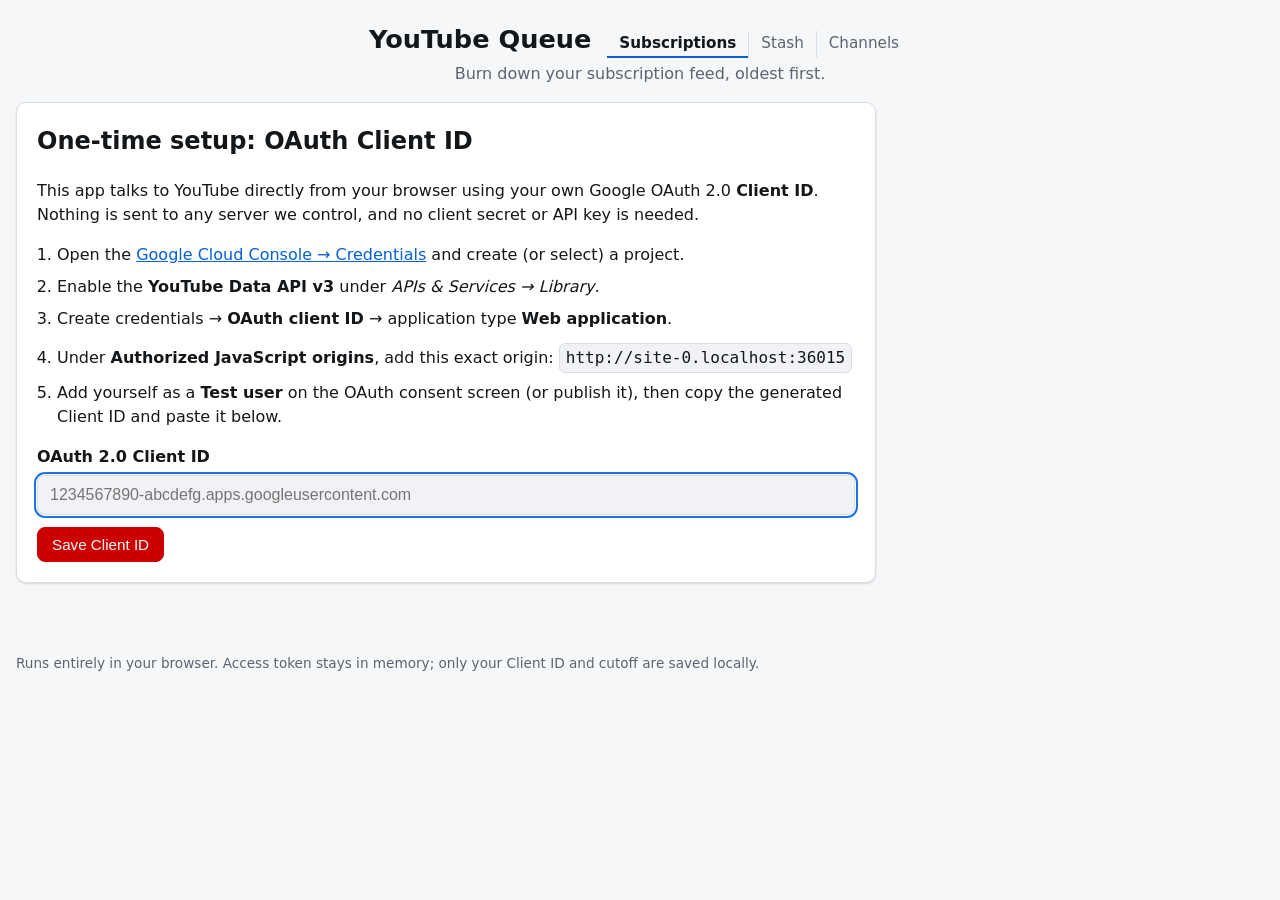
==== index.html @ da3369d8 "OWL-14: Land the skip link and thumbnail clicks on the card itself - "Skip to queue" focuses the fir" ====
<!doctype html>
<html lang="en">
  <head>
    <meta charset="utf-8" />
    <meta name="viewport" content="width=device-width, initial-scale=1" />
    <meta name="color-scheme" content="light dark" />
    <title>Subscriptions — YouTube Queue</title>
    <meta
      name="description"
      content="A burn-down queue for your YouTube subscriptions: fetches recent uploads from the channels you follow and plays them oldest first, entirely in your browser."
    />
    <meta property="og:title" content="YouTube Queue" />
    <meta
      property="og:description"
      content="A burn-down queue for your YouTube subscriptions — fetches recent uploads and plays them oldest first, right in your browser."
    />
    <meta property="og:type" content="website" />
    <meta property="og:url" content="https://branets-dasha.github.io/youtube-queue-app/" />
    <meta property="og:site_name" content="YouTube Queue" />
    <meta property="og:image" content="https://branets-dasha.github.io/youtube-queue-app/og-image.png" />
    <meta property="og:image:width" content="1200" />
    <meta property="og:image:height" content="630" />
    <meta
      property="og:image:alt"
      content="YouTube Queue logo and tagline: burn down your subscription backlog — oldest first, right in your browser."
    />
    <link rel="icon" href="favicon.svg" type="image/svg+xml" />
    <link rel="stylesheet" href="styles.css" />
    <!-- Google Identity Services (OAuth token model). Async; auth.js waits for it. -->
    <script src="https://accounts.google.com/gsi/client" async defer></script>
    <!-- App logic as ES modules. -->
    <script type="module" src="js/subscriptions-page.js"></script>
  </head>
  <body>
    <a class="skip-link" href="#queue-list">Skip to queue</a>
    <a class="skip-link" href="#player-pane">Skip to player</a>

    <!-- Top-right toast notifications (progress, success, errors, info). -->
    <div id="toast-container" class="toasts" aria-live="polite"></div>

    <!-- Privacy "curtain": a full-viewport solid overlay that slides down to hide
         the whole page on demand (wheel-down outside the queue, or Esc). It sits
         above everything (including toasts) and blocks interaction while up. -->
    <div id="curtain" class="curtain" aria-hidden="true"></div>

    <!-- Full-screen BLOCKING error: shown by subscriptions-page.js for either
         fatal storage condition — IndexedDB blocked by another tab open at a
         different app/DB version, or IndexedDB unavailable entirely. Populated
         + revealed by showFatalStorageError(); halts app startup until the
         user fixes it and reloads. -->
    <div id="blocked-overlay" class="blocked-overlay" hidden></div>

    <!-- Shared page nav. The title + nav share one flex row (.topbar__row) so
         the nav costs no extra header height on wide screens; the tagline stays
         a SIBLING of that row so it can never land on the title's line. The
         current page is a <span>, not an <a>: self-navigation would reload and
         drop the in-memory access token, the playing video and session state. -->
    <header class="topbar">
      <div class="topbar__row">
        <h1 class="topbar__title">YouTube Queue</h1>
        <nav class="topbar__nav" aria-label="Pages">
          <ul class="topbar__nav-list" role="list">
            <li class="topbar__nav-item"><span class="topbar__nav-link" aria-current="page">Subscriptions</span></li>
            <li class="topbar__nav-item"><a class="topbar__nav-link" href="stash.html">Stash</a></li>
            <li class="topbar__nav-item"><a class="topbar__nav-link" href="channels.html">Channels</a></li>
          </ul>
        </nav>
      </div>
      <p class="topbar__tagline">Burn down your subscription feed, oldest first.</p>
    </header>

    <main>
      <!-- ===== First-run: Client ID setup ===== -->
      <section id="setup-panel" class="panel" hidden aria-labelledby="setup-heading">
        <h2 id="setup-heading">One-time setup: OAuth Client ID</h2>
        <p>
          This app talks to YouTube directly from your browser using your own
          Google OAuth 2.0 <strong>Client ID</strong>. Nothing is sent to any
          server we control, and no client secret or API key is needed.
        </p>
        <ol class="steps">
          <li>
            Open the
            <a
              href="https://console.cloud.google.com/apis/credentials"
              target="_blank"
              rel="noopener"
              >Google Cloud Console &rarr; Credentials</a
            >
            and create (or select) a project.
          </li>
          <li>
            Enable the <strong>YouTube Data API v3</strong> under
            <em>APIs &amp; Services &rarr; Library</em>.
          </li>
          <li>
            Create credentials &rarr; <strong>OAuth client ID</strong> &rarr;
            application type <strong>Web application</strong>.
          </li>
          <li>
            Under <strong>Authorized JavaScript origins</strong>, add this exact
            origin:
            <code id="origin-hint" class="origin">http://localhost:5173</code>
          </li>
          <li>
            Add yourself as a <strong>Test user</strong> on the OAuth consent
            screen (or publish it), then copy the generated Client ID and paste
            it below.
          </li>
        </ol>

        <label class="field">
          <span class="field__label">OAuth 2.0 Client ID</span>
          <input
            id="client-id-input"
            class="field__input"
            type="text"
            inputmode="text"
            autocomplete="off"
            spellcheck="false"
            placeholder="1234567890-abcdefg.apps.googleusercontent.com"
          />
        </label>
        <div id="setup-error" class="status" role="alert" hidden></div>
        <div class="panel__actions">
          <button id="save-client-id-btn" class="btn btn--primary" type="button">
            Save Client ID
          </button>
        </div>
      </section>

      <!-- ===== First-run: start cutoff ===== -->
      <section id="cutoff-panel" class="panel" hidden aria-labelledby="cutoff-heading">
        <h2 id="cutoff-heading">Pick your starting point</h2>
        <p>
          Videos published <strong>at or before</strong> this moment are treated
          as already handled and will not appear in your queue. A good default
          is one week ago.
        </p>
        <label class="field">
          <span class="field__label">Start cutoff</span>
          <input id="cutoff-input" class="field__input" type="datetime-local" />
        </label>
        <div class="panel__actions">
          <button id="save-cutoff-btn" class="btn btn--primary" type="button">
            Save &amp; continue
          </button>
        </div>
      </section>

      <!-- ===== Main app ===== -->
      <section id="app-main" class="app" hidden>
        <div class="toolbar">
          <div class="toolbar__auth">
            <span id="auth-status" class="auth-status" aria-live="polite"
              >Not signed in</span
            >
            <button id="signin-btn" class="btn btn--primary" type="button">
              Sign in
            </button>
            <button id="signout-btn" class="btn" type="button" hidden>
              Sign out
            </button>
          </div>
          <div class="toolbar__actions">
            <button
              id="refresh-new-btn"
              class="btn"
              type="button"
              aria-label="Fetch only videos newer than what you already have"
              aria-disabled="true"
            >
              Fetch new
            </button>
            <button
              id="refresh-btn"
              class="btn"
              type="button"
              aria-label="Fetch all videos down to the cutoff"
              aria-disabled="true"
            >
              Refresh all
            </button>
            <button id="change-cutoff-btn" class="btn btn--ghost" type="button">
              Change cutoff
            </button>
            <button id="change-client-btn" class="btn btn--ghost" type="button">
              Change Client ID
            </button>
            <button
              id="default-speed-btn"
              class="btn btn--ghost"
              type="button"
              aria-label="Default playback speed for newly played videos"
            >
              Default speed: off
            </button>
          </div>
        </div>

        <dl class="stats" aria-label="Queue statistics">
          <div class="stats__item">
            <dt>Queued</dt>
            <dd id="queued-count">0</dd>
          </div>
          <div class="stats__item">
            <dt>Handled this session</dt>
            <dd id="handled-count">0</dd>
          </div>
          <div class="stats__item">
            <dt>Cutoff</dt>
            <dd><time id="cutoff-display">not set</time></dd>
          </div>
        </dl>

        <p class="shortcuts" aria-hidden="false">
          <strong>Queue:</strong> <kbd>&uarr;</kbd>/<kbd>&darr;</kbd> move &middot;
          <kbd>x</kbd> skip &middot; <kbd>Enter</kbd> play &middot;
          <kbd>1</kbd>&middot;<kbd>5</kbd>&middot;<kbd>2</kbd> speed &middot;
          <kbd>t</kbd> stash &middot; <kbd>p</kbd> now playing &nbsp;&middot;&nbsp;
          <strong>Player:</strong> <kbd>Space</kbd> play/pause &middot;
          <kbd>&larr;</kbd>/<kbd>&rarr;</kbd> seek &middot;
          <kbd>&minus;</kbd>/<kbd>+</kbd> speed &middot; <kbd>n</kbd> next &middot;
          <kbd>l</kbd> like &middot; <kbd>m</kbd> mute &middot; <kbd>f</kbd> fullscreen
          &nbsp;&middot;&nbsp;
          <strong>Other:</strong> <kbd>/</kbd> switch pane &middot;
          <kbd>[</kbd>&middot;<kbd>]</kbd> prev/next pane &middot;
          <kbd>Esc</kbd> curtain
        </p>

        <div class="workspace">
          <!-- LEFT: the queue (its own scrollbar) -->
          <div class="workspace__queue">
            <!-- Cleanup + hide-handled controls pinned at the TOP of the queue pane. -->
            <div class="queue-header">
              <button
                id="cleanup-btn"
                class="btn"
                type="button"
                aria-label="Trim front — remove handled videos up to the cutoff"
                disabled
              >
                Trim front (0)
              </button>
              <button
                id="hide-marked-btn"
                class="btn"
                type="button"
                aria-pressed="false"
              >
                Hide skipped
              </button>
              <button
                id="scroll-skipped-btn"
                class="btn btn--icon queue-header__jump"
                type="button"
                aria-label="Jump to last skipped video"
                title="Jump to last skipped video"
                disabled
              >
                ⭳
              </button>
              <button
                id="scroll-playing-btn"
                class="btn btn--icon queue-header__jump"
                type="button"
                aria-label="Scroll to the playing video"
                title="Scroll to the playing video"
                disabled
              >
                ⮦
              </button>
            </div>
            <ul id="queue-list" class="queue" role="list" aria-label="Video queue" tabindex="-1"></ul>

            <!-- Two messages, exactly one shown (render()). An empty pane means
                 either the queue is genuinely drained OR "Hide skipped" filtered
                 every remaining record out of view — where "all caught up" would
                 be a lie and the way back is the toggle, not Refresh. -->
            <div id="empty-state" class="empty" tabindex="-1" hidden>
              <div id="empty-caught-up">
                <p class="empty__title">You're all caught up</p>
                <p class="empty__sub">
                  Nothing newer than your cutoff. Hit <strong>Refresh</strong> to
                  check for new uploads.
                </p>
              </div>
              <div id="empty-all-hidden" hidden>
                <p class="empty__title">Everything here is skipped</p>
                <p class="empty__sub">
                  Every video left in the queue is marked and hidden. Hit
                  <strong>Show skipped</strong> to see them again.
                </p>
              </div>
            </div>
          </div>

          <!-- RIGHT: the always-visible player. tabindex="-1" makes the pane
               focusable PROGRAMMATICALLY only (never a new tab stop): the '/'
               key throws focus here, and once focused it scrolls with the
               arrows / PageUp / PageDown — otherwise a long description is
               unreachable without tabbing through every control of every card. -->
          <aside id="player-pane" class="workspace__player" aria-label="Player" tabindex="-1">
            <div class="player">
              <div class="player__frame">
                <div id="player-mount"></div>
                <div id="player-empty" class="player__empty">
                  <p id="player-empty-text" class="player__empty-text">
                    Select a video to play
                  </p>
                  <!-- Starts the queue at the first still-unwatched video. Hidden
                       (not just disabled) whenever there is nothing playable, so
                       the caught-up state stays text-only and it never sits in
                       the tab order as a dead control. -->
                  <button
                    id="start-queue-btn"
                    class="btn btn--primary player__empty-btn"
                    type="button"
                    aria-label="Start the queue at the first unwatched video"
                    title="Start the queue at the first unwatched video"
                    hidden
                  >
                    ▶ Start the queue
                  </button>
                </div>
              </div>
              <!-- Now-playing info + controls. Hidden whenever nothing is playing
                   (see updatePlayingControls): the title/meta are empty and every
                   control is a disabled stub in that state, so the empty player
                   reads as just the frame. Ships hidden — nothing plays at load. -->
              <div id="player-bar" class="player__bar" hidden>
                <div class="player__info">
                  <p id="player-title" class="player__title" aria-live="polite"></p>
                  <div id="player-meta" class="player__meta"></div>
                </div>
                <div class="player__controls">
                  <button
                    id="like-btn"
                    class="btn btn--icon btn--like"
                    type="button"
                    aria-label="Like this video"
                    aria-pressed="false"
                    title="Like"
                    disabled
                  >
                    ❤
                  </button>
                  <div class="player__speeds" role="group" aria-label="Playback speed">
                    <button
                      id="speed-1x"
                      class="btn btn--speed is-active"
                      type="button"
                      aria-pressed="true"
                    >
                      1x
                    </button>
                    <button
                      id="speed-15x"
                      class="btn btn--speed"
                      type="button"
                      aria-pressed="false"
                    >
                      1.5x
                    </button>
                    <button
                      id="speed-2x"
                      class="btn btn--speed"
                      type="button"
                      aria-pressed="false"
                    >
                      2x
                    </button>
                  </div>
                  <button
                    id="skip-btn"
                    class="btn btn--icon"
                    type="button"
                    aria-label="Skip current video and play the next"
                    title="Skip to next"
                    disabled
                  >
                    ⏭
                  </button>
                </div>
              </div>
              <div id="player-description" class="player__description" hidden></div>
            </div>
          </aside>
        </div>
      </section>
    </main>

    <footer class="footer">
      <p>
        Runs entirely in your browser. Access token stays in memory; only your
        Client ID and cutoff are saved locally.
      </p>
    </footer>
  </body>
</html>
---- styles.css ----
/* styles.css — YouTube Queue
   Light/dark aware via prefers-color-scheme. Responsive, no horizontal scroll
   on mobile widths. */

:root {
  --bg: #f6f7f9;
  --surface: #ffffff;
  --surface-2: #f0f2f5;
  --text: #14171a;
  --text-dim: #5b6470;
  --border: #d9dee5;
  --primary: #cc0000;
  --primary-text: #ffffff;
  --accent: #065fd4;
  --watched: #0b8043;
  --not: #b23b3b;
  --skip: #5f6b7a; /* neutral slate for the card Skip button's active state */
  --focus: #1a73e8;
  --radius: 10px;
  --shadow: 0 1px 3px rgba(0, 0, 0, 0.08), 0 1px 2px rgba(0, 0, 0, 0.06);
  --shadow-hover: 0 8px 20px rgba(0, 0, 0, 0.16), 0 2px 6px rgba(0, 0, 0, 0.08);
  --maxw: 860px; /* readable width for onboarding panels / prose */
  --maxw-wide: 1320px; /* wide frame so the card grid shows several per row */
  --card-min: 400px; /* min card width before the grid wraps to fewer columns */
}

@media (prefers-color-scheme: dark) {
  :root {
    --bg: #0f1113;
    --surface: #181b1f;
    --surface-2: #21262b;
    --text: #e8eaed;
    --text-dim: #9aa4af;
    --border: #2c333a;
    --primary: #ff4444;
    --primary-text: #ffffff;
    --accent: #6ea8fe;
    --watched: #34c759;
    --not: #ff6b6b;
    --skip: #64748b; /* neutral slate for the card Skip button's active state */
    --focus: #8ab4f8;
    --shadow: 0 1px 3px rgba(0, 0, 0, 0.5);
    --shadow-hover: 0 8px 22px rgba(0, 0, 0, 0.6), 0 2px 6px rgba(0, 0, 0, 0.5);
  }
}

* {
  box-sizing: border-box;
}

html {
  -webkit-text-size-adjust: 100%;
}

body {
  margin: 0;
  background: var(--bg);
  color: var(--text);
  font: 16px/1.5 system-ui, -apple-system, Segoe UI, Roboto, Helvetica, Arial,
    sans-serif;
  overflow-x: hidden;
}

a {
  color: var(--accent);
}

kbd {
  background: var(--surface-2);
  border: 1px solid var(--border);
  border-radius: 4px;
  padding: 0 5px;
  font-size: 0.85em;
  font-family: ui-monospace, SFMono-Regular, Menlo, Consolas, monospace;
}

code.origin,
code {
  font-family: ui-monospace, SFMono-Regular, Menlo, Consolas, monospace;
  background: var(--surface-2);
  border: 1px solid var(--border);
  border-radius: 6px;
  padding: 2px 6px;
  word-break: break-all;
}

.skip-link {
  position: absolute;
  left: -9999px;
  top: 0;
  background: var(--surface);
  padding: 8px 12px;
  border-radius: var(--radius);
  z-index: 10;
}
.skip-link:focus {
  left: 8px;
  top: 8px;
}

/* ---- Layout ---- */

.topbar {
  max-width: var(--maxw-wide);
  margin: 0 auto;
  padding: 20px 16px 8px;
  text-align: center; /* title + tagline share one centre axis */
}
.topbar__title {
  margin: 0;
  font-size: 1.6rem;
}
.topbar__tagline {
  margin: 4px 0 0;
  color: var(--text-dim);
}

/* Title + page nav on ONE line. This lives on an inner row rather than on
   .topbar itself so .topbar stays a plain centred block: it remains a
   block-level flex ITEM of the body.app-active column (see the
   `body.app-active .topbar` rule), `text-align: center` keeps centring the
   tagline, and the tagline — a sibling of this row — can never be pulled onto
   the title's line. flex-wrap is the entire "stack when narrow" story, so no
   media query mentions the topbar. */
.topbar__row {
  display: flex;
  flex-wrap: wrap;
  /* baseline, NOT center: the 1.6rem title and the 0.95rem nav links are
     different sizes, so centring the BOXES puts their text on two different
     lines. The nested .topbar__nav-list needs nothing extra — a flex container
     reports its first item's baseline, so the <nav> already exposes the link
     text's baseline up to this row. */
  align-items: baseline;
  justify-content: center;
  gap: 2px 16px;
}
.topbar__nav-list {
  list-style: none;
  margin: 0;
  padding: 0;
  display: flex;
  flex-wrap: wrap;
  align-items: center;
  justify-content: center;
}
/* A hairline rule between items rather than a literal "|" glyph: a border has
   no text for a screen reader to announce between the link names. */
.topbar__nav-item + .topbar__nav-item {
  border-left: 1px solid var(--border);
}
/* Deliberately NOT .btn/.btn--ghost. A .btn is `padding: 8px 14px` -> a ~37px
   pill; three of those would add ~11px of chrome to EVERY page, including the
   height-locked app layout where the topbar's height comes straight off the
   video (.player is capped by calc((100dvh - 420px) * 16/9)). This box is ~27px
   — shorter than the 1.6rem title's line box — so the nav costs ZERO height on
   wide screens. The transparent bottom border reserves the current-page
   underline's space, so marking a page never reflows the row. */
.topbar__nav-link {
  display: inline-block;
  padding: 1px 12px;
  font-size: 0.95rem;
  color: var(--text-dim);
  text-decoration: none;
  border-bottom: 2px solid transparent;
}
a.topbar__nav-link:hover {
  color: var(--text);
}
.topbar__nav-link:focus-visible {
  outline: 2px solid var(--focus);
  outline-offset: 2px;
  border-radius: 4px;
}
/* [aria-current='page'] is the ONLY current-page marker — no parallel
   .is-active class. .is-active in this codebase marks controls whose state
   changes at RUNTIME and is JS-toggled (updateSpeedButtons, setCardSpeed,
   updateLikeButton); a nav marker is static per document, so a second source of
   truth could only drift with nothing to sync it. It borrows the same --accent
   as the .is-active family, but as an underline rather than a fill: these are
   labels, not buttons. */
.topbar__nav-link[aria-current='page'] {
  color: var(--text);
  font-weight: 600;
  border-bottom-color: var(--accent);
}

main {
  max-width: var(--maxw-wide);
  margin: 0 auto;
  padding: 8px 16px 40px;
}

.footer {
  max-width: var(--maxw-wide);
  margin: 0 auto;
  padding: 16px;
  color: var(--text-dim);
  font-size: 0.85rem;
}

/* ---- Panels (onboarding) ---- */

.panel {
  max-width: var(--maxw); /* keep onboarding forms readable within the wide frame */
  background: var(--surface);
  border: 1px solid var(--border);
  border-radius: var(--radius);
  padding: 20px;
  box-shadow: var(--shadow);
}
.panel h2 {
  margin-top: 0;
}
.steps {
  padding-left: 20px;
}
.steps li {
  margin: 8px 0;
}
.origin {
  display: inline-block;
  margin-top: 4px;
}

.field {
  display: block;
  margin: 16px 0 8px;
}
.field__label {
  display: block;
  font-weight: 600;
  margin-bottom: 6px;
}
.field__input {
  width: 100%;
  padding: 10px 12px;
  border: 1px solid var(--border);
  border-radius: 8px;
  background: var(--surface-2);
  color: var(--text);
  font-size: 1rem;
}
.field__input:focus-visible {
  outline: 2px solid var(--focus);
  outline-offset: 1px;
}

.panel__actions {
  margin-top: 12px;
}

/* ---- Blocking full-screen error (fatal storage condition) ---- */
/* Fixed, full-viewport, opaque scrim that centers a panel. Shown by
   subscriptions-page.js when startup must halt (DB blocked by another tab,
   IndexedDB unavailable, or the stored queue unreadable). Sits above the app
   but below the privacy curtain (2000). */
.blocked-overlay {
  position: fixed;
  inset: 0;
  z-index: 900;
  display: flex;
  align-items: center;
  justify-content: center;
  padding: 16px;
  background: var(--bg);
}
.blocked-overlay[hidden] {
  display: none;
}
.panel--blocked {
  width: 100%;
  max-width: 460px;
  margin: 0;
}

/* ---- Buttons ---- */

.btn {
  display: inline-flex;
  align-items: center;
  justify-content: center;
  gap: 6px;
  padding: 8px 14px;
  border: 1px solid var(--border);
  border-radius: 8px;
  background: var(--surface);
  color: var(--text);
  font-size: 0.95rem;
  text-decoration: none; /* anchors styled as buttons (e.g. YouTube ↗) */
  cursor: pointer;
  transition: background 0.12s ease, border-color 0.12s ease, opacity 0.12s ease;
}
.btn:hover:not(:disabled):not([aria-disabled='true']) {
  background: var(--surface-2);
}
.btn:focus-visible {
  outline: 2px solid var(--focus);
  outline-offset: 1px;
}
.btn:disabled {
  opacity: 0.5;
  cursor: not-allowed;
}
/* IN-FLIGHT, not unavailable: the control keeps focus, because disabling one
   under the user's own focus drops that focus to <body>. Its re-entry guard is
   the page's own state flag, not the DOM. Must look identical to :disabled, or
   "busy" is invisible. */
.btn[aria-disabled='true'] {
  opacity: 0.5;
  cursor: not-allowed;
}
.btn--primary {
  background: var(--primary);
  border-color: var(--primary);
  color: var(--primary-text);
}
/* Must carry the base .btn:hover rule's :not([aria-disabled]) too, or that
   rule outweighs this one and paints a hovered red button --surface-2 --
   white --primary-text on near-white. */
.btn--primary:hover:not(:disabled):not([aria-disabled='true']) {
  filter: brightness(1.05);
  background: var(--primary);
}
.btn--ghost {
  background: transparent;
  border-color: transparent;
  color: var(--text-dim);
}
.btn--ghost:hover:not(:disabled) {
  background: var(--surface-2);
}
.btn--skip {
  border-color: var(--border);
  color: var(--text-dim);
}
.btn--skip:hover:not(:disabled) {
  background: var(--surface-2);
}
/* An author `display` beats the UA [hidden] rule, so every hideable button
   needs this — sign-in/sign-out, "Start the stash", and any future one. */
.btn[hidden] {
  display: none;
}

/* ---- Toolbar ---- */

.toolbar {
  display: flex;
  flex-wrap: wrap;
  gap: 12px;
  align-items: center;
  justify-content: space-between;
  margin-bottom: 12px;
}
.toolbar__auth,
.toolbar__actions {
  display: flex;
  flex-wrap: wrap;
  gap: 8px;
  align-items: center;
}
.auth-status {
  font-size: 0.9rem;
  color: var(--text-dim);
  padding-right: 4px;
}
.auth-status.is-signed-in {
  color: var(--watched);
  font-weight: 600;
}

/* ---- Stats ---- */

.stats {
  display: flex;
  flex-wrap: wrap;
  gap: 10px;
  margin: 0 0 12px;
}
.stats__item {
  flex: 1 1 140px;
  background: var(--surface);
  border: 1px solid var(--border);
  border-radius: var(--radius);
  padding: 10px 14px;
}
.stats__item dt {
  font-size: 0.78rem;
  text-transform: uppercase;
  letter-spacing: 0.03em;
  color: var(--text-dim);
}
.stats__item dd {
  margin: 4px 0 0;
  font-size: 1.15rem;
  font-weight: 700;
}

/* ---- Status banner ---- */

.status {
  padding: 10px 14px;
  border-radius: 8px;
  border: 1px solid var(--border);
  background: var(--surface);
  margin-bottom: 12px;
}
.status--progress {
  border-color: var(--accent);
}
.status--success {
  border-color: var(--watched);
}
.status--error {
  border-color: var(--not);
  color: var(--not);
}

/* ---- Privacy curtain ---- */

/* A full-viewport solid overlay (BSOD-style blue, no content) that slides DOWN
   to cover the page and UP to lift. Sits above everything, so while covering it
   blocks all interaction with the page behind it. That deliberately includes the
   fatal-error overlay (.blocked-overlay 900, toasts 1000): one gesture must hide
   the whole screen, no exceptions — and it is recoverable, since Esc (the panic
   key, handled before every guard) and scroll-up both lift it. Hidden
   by default via translateY(-100%) — still present (not display:none) so it can
   animate and so a wheel event over it targets the curtain, not the page. */
.curtain {
  position: fixed;
  inset: 0;
  z-index: 2000;
  background: #0078d7;
  transform: translateY(-100%);
  transition: transform 0.35s ease;
  pointer-events: none; /* lifted: let events reach the page */
}
.curtain.is-covering {
  transform: translateY(0);
  pointer-events: auto; /* covering: intercept all pointer/wheel events */
}

/* ---- Toasts (top-right notifications) ---- */

.toasts {
  position: fixed;
  top: 12px;
  right: 12px;
  z-index: 1000; /* above everything, including the onboarding panels */
  display: flex;
  flex-direction: column;
  gap: 8px;
  width: min(360px, calc(100vw - 24px));
  pointer-events: none; /* clicks pass through the gaps between toasts */
}
.toast {
  pointer-events: auto;
  display: flex;
  align-items: flex-start;
  gap: 10px;
  padding: 10px 12px;
  border: 1px solid var(--border);
  border-left-width: 4px;
  border-radius: 8px;
  background: var(--surface);
  color: var(--text);
  box-shadow: var(--shadow-hover);
  font-size: 0.9rem;
}
.toast__text {
  flex: 1 1 auto;
  min-width: 0;
  overflow-wrap: anywhere;
}
.toast--progress {
  border-left-color: var(--accent);
}
.toast--success {
  border-left-color: var(--watched);
}
.toast--error {
  border-left-color: var(--not);
}
.toast--info {
  border-left-color: var(--text-dim);
}
.toast__close {
  flex: 0 0 auto;
  border: 0;
  background: none;
  color: var(--text-dim);
  cursor: pointer;
  font-size: 1.15rem;
  line-height: 1;
  padding: 0 2px;
}
.toast__close:hover {
  color: var(--text);
}

/* ---- Shortcuts ---- */

.shortcuts {
  color: var(--text-dim);
  font-size: 0.8rem;
  margin: 0 0 8px;
  /* Keep the full shortcut list on ONE row on normal widths; wrap only when
     genuinely too narrow (vertical space is precious — it shrinks the player). */
  white-space: normal;
}

/* ---- Queue list ---- */

.queue {
  list-style: none;
  margin: 0;
  /* Gutter so card borders/shadows/rings aren't clipped at the pane edges, plus a
     little top gap below the sticky header. */
  padding: 10px 12px 12px;
  /* ONE card per row in the (independently scrolling) left pane. */
  display: flex;
  flex-direction: column;
  gap: 16px;
}
/* The ONE place in the app where focus draws no ring, and deliberately. The
   list carries tabindex="-1" purely so "Skip to queue" can move focus (and
   with it a screen reader's cursor) onto the labelled region — it is a
   landing, not a control, and never a tab stop. The UA outline would frame
   the whole list, which runs thousands of pixels tall and is clipped by the
   pane, so it reads as a rendering fault rather than a position. Nothing is
   lost: the very next Tab or ArrowDown lands on a card, which rings normally. */
.queue:focus,
.empty:focus {
  outline: none;
}
/* An author `display` beats the UA [hidden] rule, so anything hideable needs
   its own [hidden] { display: none } — without this the empty state leaves a
   padding box and an empty list in the accessibility tree. */
.queue[hidden] {
  display: none;
}

.row {
  /* YouTube-style vertical card: a full-bleed 16:9 thumbnail on top, then the
     title/channel/time body, then the actions footer. */
  display: flex;
  flex-direction: column;
  width: 100%;
  background: var(--surface);
  border: 1px solid var(--border);
  border-radius: var(--radius);
  box-shadow: var(--shadow);
  /* Clears the OPAQUE sticky .queue-header: focus() scrolls a card's
     scroll-margin box into view, so without this a keyboard-focused card parks
     underneath it. On the CARD rather than scroll-padding on the pane because
     the scrollport changes with the layout — .workspace__queue above 900px, the
     document below it, which needs its own taller value (see the media query). */
  scroll-margin-top: 60px;
  /* No overflow:hidden here — corner-clipping lives on the thumbnail wrapper, so
     the card's own border / shadow / rings render fully uncut. */
  transition: box-shadow 0.12s ease, border-color 0.12s ease;
}
/* Hover: soft lift (bigger shadow) + a tinted border. No transform, so nothing
   moves; border WIDTH is unchanged (colour only), so there is no layout shift. */
.row:hover {
  box-shadow: var(--shadow-hover);
  border-color: color-mix(in srgb, var(--accent) 45%, var(--border));
}
/* Focus / selection: an even focus-coloured ring with a small gap, via
   box-shadow so it follows the card radius uniformly on all sides and never
   shifts layout. Distinct from the now-playing fill; the transparent outline
   keeps it visible in forced-colors mode.
   TWO selectors, because a .row is not a control you activate — it is the
   cursor position for ArrowUp/ArrowDown, x, t and 1/5/2 (see initQueueFocus in
   page-chrome.js) — and only SOME of the ways focus reaches one are the user
   choosing a place. :focus-visible covers keyboard focus and the programmatic
   focus Chrome propagates it to; .row--pointed covers the one pointer gesture
   that IS a placement, a click on the card's own body. What plain :focus would
   also have caught, and must not: the app rescuing focus onto a card after a
   MOUSE press on a control that disabled itself (Clean up, Trim front, Show
   all, the removal rescue) — a place the user never chose and does not need
   shown. Not :focus-within either — clicking Play, Skip or the card menu
   focuses that control and leaves the card unringed.
   Must stay AFTER .row:hover: the :focus-visible half is an identical 0,2,0 and
   both set box-shadow, so source order alone decides it, and clicking a card
   necessarily hovers it. (The .row--pointed half is 0,3,0 and wins outright.) */
.row:focus-visible,
.row.row--pointed:focus {
  outline: 2px solid transparent;
  outline-offset: 2px;
  box-shadow: 0 0 0 2px var(--bg), 0 0 0 4px var(--focus), var(--shadow);
}

.row__thumb-btn {
  display: block;
  position: relative; /* THE 16:9 box; anchors the img + duration/SHORTS/play overlays */
  width: 100%;
  aspect-ratio: 16 / 9; /* box is exactly 16:9 at the column width (~400x225) */
  padding: 0;
  border: 0;
  /* Nest inside the card's 1px border (radius - border) so the accent ring/border
     hugs the thumbnail with NO corner gap. */
  border-radius: calc(var(--radius) - 1px) calc(var(--radius) - 1px) 0 0;
  background: var(--surface-2);
  overflow: hidden; /* clips the image/overlays to the rounded top corners */
  line-height: 0;
  cursor: pointer;
  text-decoration: none; /* it's an <a> now — kill link underline */
  color: inherit; /* …and link coloring, so it reads identical to the old button */
  transition: opacity 0.12s ease, filter 0.12s ease;
}
.row__thumb-btn:focus-visible {
  outline: 2px solid var(--focus);
  outline-offset: -2px;
}
.row__thumb {
  /* Fill the 16:9 box and show the ENTIRE image (contain) — never cropped in any
     direction. A true 16:9 source fits the 16:9 box exactly with no bars. */
  position: absolute;
  inset: 0;
  width: 100%;
  height: 100%;
  object-fit: contain;
}

/* Thumbnail overlays are ABSOLUTE, so they never change card height. */
.row__duration {
  position: absolute;
  right: 6px;
  bottom: 6px;
  padding: 1px 4px;
  border-radius: 4px;
  background: rgba(0, 0, 0, 0.8);
  color: #fff;
  font-size: 0.75rem;
  font-weight: 600;
  line-height: 1.35;
  font-variant-numeric: tabular-nums;
  pointer-events: none;
}
.row__shorts {
  position: absolute;
  left: 6px;
  top: 6px;
  padding: 2px 6px;
  border-radius: 4px;
  background: var(--primary);
  color: var(--primary-text);
  font-size: 0.66rem;
  font-weight: 800;
  letter-spacing: 0.04em;
  line-height: 1.2;
  pointer-events: none;
}

/* Play (▶) overlay — revealed on hover of the thumbnail button. */
.row__play {
  position: absolute;
  inset: 0;
  display: flex;
  align-items: center;
  justify-content: center;
  background: rgba(0, 0, 0, 0.28);
  opacity: 0;
  transition: opacity 0.12s ease;
  pointer-events: none;
}
.row__thumb-btn:hover .row__play {
  opacity: 1;
}
.row__play-icon {
  width: 54px;
  height: 54px;
  border-radius: 50%;
  background: rgba(0, 0, 0, 0.78);
  color: #fff;
  display: grid;
  place-items: center;
  font-size: 22px;
  line-height: 1;
  padding-left: 3px; /* optically centre the ▶ glyph */
}

.row__meta {
  min-width: 0;
  flex: 1 1 auto; /* grow so the actions footer sits at the bottom of the card */
  padding: 12px 14px 6px;
  transition: opacity 0.12s ease;
}
.row__title {
  font-weight: 600;
  text-decoration: none;
  color: var(--text);
  /* Full title, wrapping to as many lines as needed; break overlong unbroken
     tokens so they can't overflow the card width. */
  overflow-wrap: anywhere;
}
.row__title:hover {
  color: var(--accent);
}
/* The house ring, in place of the UA default. The radius shapes the outline
   only (the link has no background or border of its own), softening it where a
   long title wraps. renderPlayerTitle (js/ui.js) gives the now-playing title
   this same class so the card and the player bar cannot drift — which also puts
   this ring inside .workspace__player, whose scrollport is grown to fit it. */
.row__title:focus-visible {
  outline: 2px solid var(--focus);
  outline-offset: 1px;
  border-radius: 4px;
}
/* ONE in-flow item — .row__subtext — over an avatar lifted OUT of the flow and
   pinned to this box (see .row__sub .row__avatar). In flow the avatar sits on
   the name's FIRST line, where it can neither centre against a name that has
   wrapped nor leave the date room to follow that name on the same line. Out of
   flow it stops contributing this row's height and left indent, so both are
   restored by hand. align-items centres a one-line badge against the avatar;
   a wrapped one is the taller of the two and the avatar centres against IT. */
.row__sub {
  position: relative;
  margin-top: 4px;
  color: var(--text-dim);
  font-size: 0.85rem;
  display: flex;
  align-items: center;
  min-height: 36px; /* the avatar's own; nothing else sets it now */
  padding-left: 42px; /* the 36px it vacated, plus the 6px gap after it */
}
.row__channel {
  font-weight: 500;
}
/* Everything but the avatar — channel name, separator, date — as ONE block of
   ordinary inline content, shared by a card and the now-playing bar. Inline is
   the whole point: the name wraps to as many lines as it needs, each of them
   indented past the avatar by the row's own padding, and the date follows the
   last one instead of being pushed to a line of its own the way a flex item was. */
.row__subtext {
  flex: 1 1 auto;
  min-width: 0;
}
/* The anchor to the channel on YouTube (card + player) holds the avatar AND the
   name, so clicking either navigates — but only the NAME is in flow inside it,
   so the link is exactly as wide as its text and the empty space beside a short
   name belongs to the card. Plain inline, with no box of its own, which is what
   lets a long name wrap inside it.
   Keep the muted inline look — inherit the sub-line colour rather than the
   bright accent link colour — and reveal the affordance the way .row__title
   does: hover turns the name accent, focus draws a ring, nothing underlines. */
.row__channel-link {
  color: inherit;
  text-decoration: none;
}
.row__channel-link:hover .row__channel {
  color: var(--accent);
}
/* .row__title's ring exactly, on the link that behaves like it: OUTSET at the
   house 1px offset, at the corner radius rather than a pill — this box goes tall
   when the name wraps, and 999px would then make end caps of half that height,
   curving back through the text. It fragments around the NAME's line boxes and
   nothing else: an out-of-flow avatar contributes no geometry to them. */
.row__channel-link:focus-visible {
  outline: 2px solid var(--focus);
  outline-offset: 1px;
  border-radius: 4px;
}
/* The separator already carries a space on each side (metaSeparator in js/ui.js,
   which is where the reason for those is), so this margin is only the rest of
   the 12px the name and the date were held apart by as flex items. */
.row__dot {
  opacity: 0.6;
  margin: 0 8px;
}
/* One unit: inline flow would otherwise break the date across its OWN spaces
   ("24 Feb / 2026, 17:00") once a long channel name leaves it too little room.
   The line is meant to break at the space BEFORE the separator instead, which
   is why that is the only breakable one of the pair. */
.row__time-abs {
  white-space: nowrap;
}

/* Channel avatar (always present — image or letter placeholder — so the sub-row,
   and therefore the card, keeps a uniform height in every state). */
.row__avatar {
  width: 36px;
  height: 36px;
  border-radius: 50%;
  object-fit: cover;
  background: var(--surface-2);
  flex: 0 0 auto; /* never grow/shrink where it IS a flex item (.chan__link) */
}
.row__avatar--placeholder {
  display: inline-flex;
  align-items: center;
  justify-content: center;
  border: 1px solid var(--border);
  color: var(--text-dim);
  font-size: 1.05rem;
  font-weight: 700;
  line-height: 1;
  text-transform: uppercase;
}
/* In a meta row — and ONLY there; on channels.html the same avatar is a plain
   flex item of .chan__link — it is out of flow, pinned to the row's left edge
   and centred on the row's FULL height, which is what centres it against a name
   that has wrapped. It stays a DESCENDANT of .row__channel-link, so a click on
   it still follows the link: out of flow is a geometry exemption, not a
   hit-testing one. (position blockifies the placeholder's inline-flex to flex,
   so its letter stays centred.) */
.row__sub .row__avatar,
.player__meta .row__avatar {
  position: absolute;
  left: 0;
  top: 50%;
  transform: translateY(-50%);
}

.row__actions {
  display: flex;
  flex-direction: row;
  align-items: center;
  gap: 8px;
  padding: 8px 14px 14px;
}
/* Cohesive, understated buttons: ghost (transparent border, no fill) at rest;
   a subtle neutral fill on hover; Play tinted with the accent on hover, Skip
   staying neutral. */
.row__actions .btn {
  border-color: transparent;
  background: transparent;
  color: var(--text-dim);
}
/* Skip takes a FIXED slice of the footer, so it is the same width with or without
   the speed group (i.e. on non-embeddable cards too); ▶ Play / ↗ YouTube grow into
   everything else, pushing the speed group hard right against Skip. */
.row__actions > .btn {
  flex: 1 1 0;
}
.row__actions > .btn--skip {
  flex: 0 0 31.5%; /* ≈ the width Skip had when it split the footer with Play */
}
/* A footer that also carries the card menu has ~40px less to share (trigger +
   gap) inside a queue pane fixed at 400px, so it tightens its own gaps a little
   and Skip gives back the rest — rather than squeezing ▶ Play below its label
   width, which (min-width: auto) would overflow the card instead of shrinking.
   Both rules are scoped with :has, so the stash footer, which renders no menu,
   keeps its exact previous proportions. */
.row__actions:has(.row__menu) {
  gap: 6px;
}
.row__actions:has(.row__menu) > .btn--skip {
  flex: 0 0 calc(31.5% - 22px);
}
.row__actions .btn:hover:not(:disabled) {
  background: var(--surface-2);
  color: var(--text);
}
.row__actions .btn--play:hover:not(:disabled) {
  background: color-mix(in srgb, var(--accent) 12%, transparent);
  color: var(--accent);
}
.btn--icon {
  padding: 7px 10px;
  font-size: 1.05rem;
  line-height: 1;
}
/* Per-video preferred-speed group: compact, tightly grouped, with a subtle
   divider before the Skip button. */
.row__speeds {
  flex: 0 0 auto;
  display: flex;
  align-items: center;
  gap: 2px;
  padding-right: 6px;
  margin-right: 2px;
  border-right: 1px solid var(--border);
}
/* One fixed width for all three, so they stay equal and the widest label ("1.5×")
   never clips. The width sets the box; the padding only sets the height. */
.btn--cardspeed {
  flex: 0 0 auto;
  width: 36px;
  padding: 6px 0;
  font-size: 0.76rem;
  line-height: 1;
}
/* Active preference uses the SAME deep-blue accent as the player speed/like buttons. */
.row__actions .btn--cardspeed.is-active {
  background: var(--accent);
  border-color: var(--accent);
  color: var(--primary-text);
}
.row__actions .btn--cardspeed.is-active:hover:not(:disabled) {
  /* Keep the glyph light on hover; only nudge the fill a touch darker. */
  background: color-mix(in srgb, var(--accent) 90%, #000);
  color: var(--primary-text);
}

/* ---- Card menu ---- */

/* A WRAPPER, not a bare .btn child of the footer: `.row__actions > .btn` takes
   an equal flex share, which would squeeze ▶ Play. It is also the panel's
   positioning context, so the panel travels with the card as the pane scrolls
   (hence no close-on-scroll anywhere). */
.row__menu {
  position: relative;
  flex: 0 0 auto;
}
/* Compact square trigger, sized like the speed buttons so the footer keeps one
   rhythm. Its ghost look comes from the `.row__actions .btn` rule above. No
   font-family: U+00B7 is Latin-1 and present in every font a button can fall
   back to, Arial included, so the trigger renders in the same default face as
   ▶ Play and ↗ YouTube instead of being the one control that names its own. */
.btn--menu {
  width: 32px;
  padding: 6px 0;
  font-size: 1.05rem;
  line-height: 1;
}
/* The trigger’s glyph lives HERE, not in ui.js: it is pure decoration, and the
   button carries no text content at all, so nothing leaks into the accessible
   name that aria-label="More actions" computes. Written as CSS escapes rather
   than literal bytes — this is the stylesheet’s only `content`, and an escape
   cannot be mangled by a charset mismatch. \B7 is U+00B7 MIDDLE DOT, three of
   them; the escape ends at the next \, so no separator is needed. */
.btn--menu::before {
  content: "\B7\B7\B7";
}
/* Opens UPWARD, right-aligned. The queue pane clips (overflow-y: auto) and this
   footer is the card's LAST element, so upward keeps the panel over the card's
   own body and inside the pane — including on the last card. z-index clears the
   sticky .queue-header (5) and stays far below the curtain (900). */
.row__menu-panel {
  position: absolute;
  bottom: calc(100% + 6px);
  right: 0;
  z-index: 6;
  min-width: 160px;
  padding: 4px;
  background: var(--surface);
  border: 1px solid var(--border);
  border-radius: 8px;
  box-shadow: var(--shadow-hover);
}
/* An author `display` beats the UA [hidden] rule (see CLAUDE.md) — without this
   the "hidden" panel stays on screen. The trigger is a .btn, so the general
   .btn[hidden] rule already covers it if it ever becomes hideable. */
.row__menu-panel[hidden] {
  display: none;
}
.row__menu-item {
  display: block;
  width: 100%;
  padding: 8px 10px;
  border: 1px solid transparent;
  border-radius: 6px;
  background: transparent;
  color: var(--text);
  font: inherit;
  font-size: 0.9rem;
  text-align: left;
  white-space: nowrap;
  cursor: pointer;
}
.row__menu-item:hover:not(:disabled) {
  background: var(--surface-2);
}
/* An item is NOT a .btn (it has none of that class's box), so `.btn:disabled`
   misses it — same dimming, spelled out here. */
.row__menu-item:disabled {
  opacity: 0.5;
  cursor: not-allowed;
}
.row__menu-item:focus-visible {
  outline: 2px solid var(--focus);
  outline-offset: -2px;
}

/* ---- Non-embeddable cards (↗ YouTube) ---- */

/* The footer "↗ YouTube" link for videos that can't play in the app. Rendered as
   an <a> but sits in the row's action footer, so it inherits the same ghost
   sizing as Play (same padding/height => card height is unchanged) and, with no
   speed group beside it, grows across the whole non-Skip portion. A subtle
   YouTube-red tint marks it as an off-app affordance. */
.row__actions .btn--youtube {
  color: var(--primary);
}
.row__actions .btn--youtube:hover:not(:disabled) {
  background: color-mix(in srgb, var(--primary) 12%, transparent);
  color: var(--primary);
}

/* The thumbnail hover overlay for a non-embeddable card uses the ↗ glyph; tint
   the puck YouTube-red so it reads as "opens on YouTube" rather than in-app play. */
.row__play--external .row__play-icon {
  background: var(--primary);
  padding-left: 0; /* ↗ needs no optical nudge (that was for the ▶ glyph) */
}

/* ---- Handled (marked) cards ---- */

/* Grey ONLY the thumbnail and text — never the action buttons — and do NOT gate
   this on :hover/:focus-within. So the acted-on card greys the instant its state
   class is set (no lag), regardless of whether a button inside it still holds
   focus or the pointer. opacity/filter change no layout, so card height is
   identical in every state. */
.row--handled .row__thumb-btn {
  opacity: 0.5;
  filter: grayscale(0.7);
}
.row--handled .row__meta {
  opacity: 0.55;
}

/* Taken-action indicator: a solid NEUTRAL slate fill on the Skip button driven by
   the aria-pressed set (synchronously) by setCardState. Buttons are excluded from
   the greying above, so it stays clearly legible at rest on a handled card, and
   the slate reads distinctly against the greyed thumbnail/text (not red/green). */
.row__actions .btn--skip[aria-pressed='true'] {
  background: var(--skip);
  border-color: var(--skip);
  color: var(--primary-text);
}
.row__actions .btn--skip[aria-pressed='true']:hover:not(:disabled) {
  /* Keep the label light on hover; only nudge the fill a touch darker. */
  background: color-mix(in srgb, var(--skip) 88%, #000);
  color: var(--primary-text);
}

/* ---- Two-pane workspace (queue + player) ---- */

/* Full-height app view: the PAGE does not scroll — only the left queue pane
   scrolls, so the right player is always visible. Scoped to body.app-active so
   the onboarding panels still scroll normally. */
body.app-active {
  height: 100dvh;
  overflow: hidden;
  display: flex;
  flex-direction: column;
}
body.app-active .topbar {
  flex: 0 0 auto;
  max-width: none; /* align header with the full-width, left-stuck workspace */
}
body.app-active main {
  flex: 1 1 auto;
  min-height: 0;
  max-width: none; /* NO centering — span the full viewport width, flush left */
  width: 100%;
  margin: 0;
  display: flex;
  flex-direction: column;
  padding: 8px 12px 12px;
}
body.app-active .footer {
  display: none; /* reclaim vertical space for the two-pane view */
}
body.app-active #app-main.app {
  flex: 1 1 auto;
  min-height: 0;
  display: flex;
  flex-direction: column;
}
/* An author `display` beats the UA [hidden] rule — so the rule above would keep
   #app-main on screen (focusable, in the a11y tree) behind the fatal-storage
   overlay when showFatalStorageError() hides it. Specificity must beat the
   0-1-2-1 above, hence the same selector plus [hidden]. */
body.app-active #app-main.app[hidden] {
  display: none;
}

.workspace {
  flex: 1 1 auto;
  min-height: 0;
  display: grid;
  /* Fixed ~400px queue on the LEFT; the player takes ALL remaining width. */
  grid-template-columns: 400px minmax(0, 1fr);
  gap: 20px;
}
.workspace__queue {
  min-height: 0;
  overflow-y: auto; /* the queue pane's OWN scrollbar */
  /* NO padding here: the sticky header spans the full pane width edge-to-edge,
     and the list below carries the gutter that keeps card shadows from clipping. */
  padding: 0;
}
/* Cleanup control pinned at the top of the scrolling queue pane. Full-width,
   OPAQUE background (matches the pane/page via --bg, in light AND dark) so
   scrolled cards never show through/around it; stacks above the cards. */
.queue-header {
  position: sticky;
  top: 0;
  z-index: 5;
  display: flex;
  flex-wrap: wrap;
  gap: 8px;
  align-items: center;
  padding: 8px 12px;
  background: var(--bg);
  border-bottom: 1px solid var(--border);
}
/* Jump buttons ("jump to last skipped", "scroll to playing"): pushed to the far
   RIGHT edge of the header (auto margin absorbs the free space) while Trim front
   / Hide skipped stay grouped at the left. Sizing/disabled look reuse the base
   .btn / .btn--icon. */
.queue-header__jump {
  margin-left: auto;
}
/* Only the FIRST jump button absorbs the free space — the rest sit right next to
   it (separated by the header's flex gap) as one right-aligned group. */
.queue-header__jump ~ .queue-header__jump {
  margin-left: 0;
}
.workspace__player {
  min-height: 0;
  overflow-y: auto; /* if player + info exceed the pane, scroll here — never clip */
  /* THE SCROLLPORT IS 4px BIGGER THAN THE CONTENT ON EVERY SIDE, AND THE
     CONTENT DOES NOT MOVE: the padding pushes it in, the equal negative margin
     pulls the box back out, and only the CLIP EDGE moves — the two must cancel.
     overflow-y:auto makes this a scroll container, which clips both axes at the
     padding box, and #player-title / #player-meta sit flush against the content
     edge, so their rings — drawn outside them, like every ring here — were
     sliced off at x < 0. Not fixable from the link's side, nor by
     overflow-clip-margin: beside overflow-y:auto, overflow-x `clip` computes to
     `hidden` and the margin does nothing.
     The band must cover the WIDEST left reach in here, which is 3px:
     .row__title's ring, outset at the house 1px offset over a 2px outline, on a
     box flush against the content edge. (.player__meta's channel link is ringed
     the same way but starts 42px in, clear of the edge.) That leaves 1px to
     spare, and nothing checks the bound — so a wider offset, or a new control
     further left, clips silently; check it in a browser.
     On the scrolling axis the 4px is headroom only at the ends
     of the range: content hand-scrolled to an edge still loses a ring segment,
     as in any scroll container, and scroll-padding does not help. */
  padding: 4px;
  margin: -4px;
  /* Exists FOR the ring below: an outline traces its element's border-radius,
     so a square pane could only ever grow a square ring. Free when unfocused —
     the pane paints no background and no border of its own. Side effect: a
     scroll container's rounded corner clips the top of its own scrollbar. */
  border-radius: var(--radius);
}
/* The pane is focusable programmatically only (tabindex="-1" in the HTML), so
   this ring appears for two gestures: the '/' pane toggle, and the handoff off a
   now-playing control that is about to vanish (showPlayerEmpty). It is
   :focus-visible, so the handoff draws a ring for a keyboard user and nothing
   for a mouse one — which is the wanted behaviour either way.
   The offset must stay NON-NEGATIVE, keeping the ring wholly OUTSIDE the border
   box: an element paints its outline BEFORE its descendants, so an inset ring is
   painted over by .player__frame (full-bleed, black, flush to the pane's top and
   left corner) and on the right runs through the scrollbar, painted inside that
   same box. 0 rather than 2px only because the box has since grown 4px on every
   side (see the padding/margin pair above); going negative to win those back
   puts the right-hand segment on the scrollbar again, which rides outward with
   the padding box. Nothing clips it — 20px of .workspace grid gap to the left,
   12px to the right and below, at every width. A reserved transparent border, or
   padding behind an inset outline, would each cost 2px of pane permanently. */
.workspace__player:focus-visible {
  outline: 2px solid var(--focus);
  outline-offset: 0;
}

.player {
  display: flex;
  flex-direction: column;
  gap: 10px;
  /* Track the VIDEO's rendered width (the same 16:9 height-cap as the frame),
     left-aligned in the pane. The frame, now-playing info, and controls all live
     in this wrapper, so the info aligns to the video's LEFT edge and the
     right-aligned controls align to the video's RIGHT edge (not the pane/screen). */
  width: min(100%, calc((100dvh - 420px) * 16 / 9));
  /* Query container: whether the player__bar can hold info + controls side by
     side depends on THIS wrapper's width (which tracks the video), NOT the
     viewport — so the stack-order switch below is driven by a @container query,
     firing in both the two-pane and the stacked (<900px) layouts. Width is set
     explicitly above, so inline-size containment does not affect it. */
  container-type: inline-size;
  container-name: player;
}
.player__frame {
  /* Scrolls WITH the rest of .player: as the pane scrolls, the video rises out
     of view and the full description is revealed (frame + bar + description are
     one continuous scrolling column). Must stay `relative` (not `static`) so the
     absolutely-positioned iframe / empty overlay below stay pinned inside this box. */
  position: relative;
  width: 100%; /* fills .player, which is height-capped to keep 16:9 + fit the viewport */
  aspect-ratio: 16 / 9;
  background: #000;
  border-radius: var(--radius);
  overflow: hidden;
}
/* The YT iframe replaces #player-mount; it and the empty overlay fill the box. */
.player__frame iframe,
.player__frame > * {
  position: absolute;
  inset: 0;
  width: 100%;
  height: 100%;
  border: 0;
}
.player__empty {
  display: flex;
  /* Column so the "Start the queue" button sits under the message, both centred
     in the (16:9, height-capped) frame. Unchanged when the button is hidden. */
  flex-direction: column;
  align-items: center;
  justify-content: center;
  gap: 12px;
  padding: 12px;
  text-align: center;
  color: var(--text-dim);
  background: var(--surface-2);
}
/* An author display value overrides the UA [hidden] rule, so hide explicitly. */
.player__empty[hidden] {
  display: none;
}
.player__empty-text {
  margin: 0;
}
.player__bar {
  display: flex;
  /* NOWRAP so the controls can NEVER wrap onto a line BELOW the title. As the
     pane narrows, the info block (below) shrinks and the title wraps to multiple
     lines within the remaining width while the controls stay pinned right. The
     ONLY way controls leave this row is the @container query near the bottom of
     this file, which stacks them ABOVE the title (never below). */
  flex-wrap: nowrap;
  align-items: flex-start; /* multi-line title top-aligns with the controls */
  gap: 10px;
  justify-content: space-between;
}
/* An author display value overrides the UA [hidden] rule, so hide explicitly.
   Hidden whenever nothing is playing; .player's flex `gap` applies only BETWEEN
   visible items, so no empty box, border or gap is left behind. */
.player__bar[hidden] {
  display: none;
}
.player__info {
  min-width: 0; /* allow the flex item to shrink below its content's width */
  flex: 1 1 0; /* shrink/grow from a 0 basis so the title wraps instead of pushing */
  display: flex;
  flex-direction: column;
  gap: 4px;
}
.player__title {
  margin: 0;
  min-width: 0;
  font-weight: 600;
  /* Wrap a long title onto MULTIPLE lines (never nowrap/ellipsis/clamp) so it
     can't blow out the side-by-side layout at medium widths — the full title
     stays visible and the container query handles the stack point. */
  white-space: normal;
  overflow-wrap: anywhere;
}
/* Player info meta row (avatar + channel + date), mirroring a card's meta row —
   one in-flow block over an out-of-flow avatar, for the reasons in .row__sub. */
.player__meta {
  position: relative;
  display: flex;
  align-items: center;
  min-height: 36px;
  padding-left: 42px; /* as .row__sub */
  color: var(--text-dim);
  font-size: 0.9rem;
}
.player__controls {
  display: flex;
  align-items: center;
  gap: 8px;
  flex: 0 0 auto;
}
/* The now-playing video's description, below the sticky frame + info bar. Scrolls
   with the player pane (.workspace__player is overflow-y:auto). Preserves the
   description's own newlines and wraps long unbroken tokens (URLs) rather than
   overflowing. */
.player__description {
  margin-top: 4px;
  padding: 12px 14px;
  border-top: 1px solid var(--border);
  white-space: pre-wrap; /* preserve description line breaks */
  overflow-wrap: anywhere; /* wrap long URLs / tokens instead of overflowing */
  line-height: 1.5;
  font-size: 0.9rem;
  color: var(--text-dim);
}
/* A display value overrides the UA [hidden] rule, so hide explicitly. */
.player__description[hidden] {
  display: none;
}
/* Clickable in-video timestamps and plain URLs inside the description. */
.player__desc-ts,
.player__desc-link {
  color: var(--accent);
  cursor: pointer;
  text-decoration: none;
}
.player__desc-ts:hover,
.player__desc-link:hover,
.player__desc-ts:focus-visible,
.player__desc-link:focus-visible {
  text-decoration: underline;
}
.player__speeds {
  display: flex;
  gap: 6px;
}
/* Uniform width across ALL player control buttons (like / skip / 1× 1.5× 2×) so
   they line up as an even row. min-width is sized to the widest label ("1.5×");
   the base .btn already centres its content, so height/styling are unchanged. */
.player__controls .btn {
  min-width: 3.5rem;
}
.btn--speed {
  padding: 6px 12px;
}
.btn--speed.is-active {
  background: var(--accent);
  border-color: var(--accent);
  color: var(--primary-text);
}
.btn--speed.is-active:hover:not(:disabled) {
  background: color-mix(in srgb, var(--accent) 90%, #000);
  color: var(--primary-text);
}

/* Like button: outline at rest; when liked, the SAME deep-blue accent fill as
   the active speed button (shared --accent / --primary-text). */
.btn--like.is-active {
  background: var(--accent);
  border-color: var(--accent);
  color: var(--primary-text);
}
.btn--like.is-active:hover:not(:disabled):not([aria-disabled='true']) {
  background: color-mix(in srgb, var(--accent) 90%, #000);
  color: var(--primary-text);
}

/* "Show all (N)" row at the bottom of the windowed queue. */
.queue-more {
  list-style: none;
  display: flex;
  justify-content: center;
  padding: 4px 0 8px;
}

/* Now-playing card: a FILL, never a ring — a ring reads as focus, and an accent
   ring here also LOST to .row:focus (0,2,0 over 0,1,0), so focusing the playing
   card erased its marker. Being a different PROPERTY, there is now nothing to
   out-specify: a focused playing card shows ring and tint at once.
   Deliberately the ONLY declaration — no border-color, so the perimeter stays
   neutral and .row:hover's lift and tinted border behave as on any other card.
   16% is a compromise across the themes, which carry the same mix very
   differently: --surface is white in light, so the mix moves a long way, while a
   light --accent into a near-black --surface barely shifts. One number for both,
   because this file's dark story is redefining TOKENS at :root and nothing else;
   it is also the one number to turn to make the tint louder or quieter. */
.row--playing {
  background: color-mix(in srgb, var(--accent) 16%, var(--surface));
}

/* Stack below this width: player above the queue; release the full-height lock
   so the whole page scrolls normally as one column. */
@media (max-width: 900px) {
  body.app-active {
    height: auto;
    overflow: visible;
    display: block;
  }
  body.app-active main {
    display: block;
    max-width: var(--maxw-wide);
  }
  body.app-active .footer {
    display: block;
  }
  .workspace {
    grid-template-columns: 1fr;
  }
  .workspace__queue {
    overflow: visible;
    padding-right: 0;
  }
  /* The DOCUMENT scrolls here, but .queue-header is still sticky — against the
     viewport now — so a focused card still has to clear it. Taller than above
     because the header can wrap to two lines, at a point that moves with the
     digits in "Trim front (N)", so no breakpoint could be exact. Deliberately
     generous: clear the tallest header always. */
  .row {
    scroll-margin-top: 104px;
  }
  .workspace__player {
    order: -1; /* player above the queue */
  }
  .player {
    width: 100%; /* full-width player when stacked (the page scrolls here) */
    z-index: 5;
    background: var(--bg);
    padding-bottom: 6px;
  }
}

/* ---- Empty state ---- */

.empty {
  text-align: center;
  padding: 48px 16px;
  color: var(--text-dim);
}
.empty__title {
  font-size: 1.3rem;
  font-weight: 700;
  color: var(--text);
  margin: 0 0 6px;
}
.empty__sub {
  margin: 0;
}

/* ---- Responsive ---- */

@media (max-width: 620px) {
  /* The card grid already collapses to a single column at this width; only the
     toolbar needs to stack. */
  .queue {
    gap: 16px;
  }
  .toolbar {
    flex-direction: column;
    align-items: stretch;
  }
}

/* Player bar stack-order, driven by the PLAYER PANE width (see container-type on
   .player), so it fires wherever the bar is too narrow to hold info + controls on
   one line — including the two-pane layout at ~900–950px viewports where the
   player column is already narrow, which a viewport media query would miss.
   Threshold: the equal-width controls (5 buttons × min-width 3.5rem + the 8px/6px
   gaps ≈ 19.5rem) plus a comfortable title/channel area stop fitting side by side
   around the mid-30s rem. 38rem reliably catches a ~550–600px pane (the failing
   screenshot sits at ~34.4rem, right on the old 34rem edge) while keeping genuinely
   wide panes side by side (e.g. a ~620px / ~38.75rem laptop pane, and far wider
   desktop panes). Erring toward "stacked / controls-above" is the desired
   direction. Above it, the wide info-left / controls-right layout and the
   equal-width buttons are unchanged. */
@container player (max-width: 38rem) {
  .player__bar {
    flex-direction: column;
    align-items: stretch;
  }
  .player__controls {
    order: -1;
  }
}

/* ---- Channels page (channels.html) ---- */

/* A single narrow column: the list reads best at prose width. */
.channels-main {
  max-width: var(--maxw);
}
.channels {
  list-style: none;
  margin: 0;
  padding: 0;
  display: flex;
  flex-direction: column;
  gap: 8px;
}
/* flex-wrap lets the controls drop under the title on very narrow widths, so
   the stacked layout just works with no dedicated breakpoint. */
.chan {
  display: flex;
  flex-wrap: wrap;
  align-items: center;
  gap: 10px;
  background: var(--surface);
  border: 1px solid var(--border);
  border-radius: var(--radius);
  padding: 8px 14px;
  box-shadow: var(--shadow);
}
/* Avatar + name in ONE anchor to the channel on YouTube, like a card's channel
   badge: muted inline look, and the same idiom as .row__title and
   .row__channel-link — hover turns the name accent, focus draws a ring, and
   nothing underlines. */
.chan__link {
  display: inline-flex;
  align-items: center;
  gap: 10px;
  min-width: 0;
  flex: 1 1 200px;
  color: inherit;
  text-decoration: none;
}
.chan__link:hover .chan__title {
  color: var(--accent);
}
/* The house 1px offset, and a corner radius rather than a pill: .chan__title
   wraps, so this box grows tall, and a 999px radius then makes end caps of half
   that height — measured cutting through the last glyph of the first line at
   400px. var(--radius) rather than .row__channel-link's 4px because this box IS
   the avatar + the name, not text alone. */
.chan__link:focus-visible {
  outline: 2px solid var(--focus);
  outline-offset: 1px;
  border-radius: var(--radius);
}
.chan__title {
  font-weight: 600;
  overflow-wrap: anywhere;
}
/* Ignored channels grey their identity — never the controls — like handled cards. */
.chan--ignored .chan__link {
  opacity: 0.5;
  filter: grayscale(0.7);
}
.chan__controls {
  display: flex;
  align-items: center;
  gap: 8px;
  flex: 0 0 auto;
  margin-left: auto;
}
/* Same ghost treatment as a card's action footer, so the 1× / 1.5× / 2× group
   and Ignore read like the card buttons. */
.chan__controls .btn {
  border-color: transparent;
  background: transparent;
  color: var(--text-dim);
}
.chan__controls .btn:hover:not(:disabled) {
  background: var(--surface-2);
  color: var(--text);
}
.chan__speeds {
  display: flex;
  align-items: center;
  gap: 2px;
  padding-right: 6px;
  margin-right: 2px;
  border-right: 1px solid var(--border);
}
/* Active speed: the same deep-blue accent as the card speed buttons. */
.chan__controls .btn--cardspeed.is-active {
  background: var(--accent);
  border-color: var(--accent);
  color: var(--primary-text);
}
.chan__controls .btn--cardspeed.is-active:hover:not(:disabled) {
  background: color-mix(in srgb, var(--accent) 90%, #000);
  color: var(--primary-text);
}
/* Active Ignore mirrors the Skip button's pressed slate fill. */
.chan__controls .chan__ignore[aria-pressed='true'] {
  background: var(--skip);
  border-color: var(--skip);
  color: var(--primary-text);
}
.chan__controls .chan__ignore[aria-pressed='true']:hover:not(:disabled) {
  background: color-mix(in srgb, var(--skip) 88%, #000);
  color: var(--primary-text);
}

/* ---- Stash page (stash.html) ---- */

/* The "add a video by link" block. It needs its OWN max-width: body.app-active
   strips main's (`max-width: none`, so the workspace can span the viewport), and
   without one the input would stretch the full width of an 1800px screen. Prose
   width is the same measure the onboarding panels use. */
.stash-add-block {
  max-width: var(--maxw);
  margin: 0 0 12px;
}
.stash-add__label {
  display: block;
  font-weight: 600;
  margin-bottom: 6px;
  font-size: 0.9rem;
}
/* flex-wrap is the whole narrow-width story: the Add button drops under the
   input on its own, and the @media below then widens it to a real touch target. */
.stash-add__row {
  display: flex;
  flex-wrap: wrap;
  align-items: center;
  gap: 8px;
}
/* Reuses .field__input for colours/radius/focus ring; ONLY the sizing is
   overridden, since .field__input is `width: 100%` (right for a stacked panel
   field, wrong for a flex row). min-width: 0 lets it actually shrink. */
.stash-add__input {
  flex: 1 1 320px;
  width: auto;
  min-width: 0;
}
.stash-add__btn {
  flex: 0 0 auto;
}
@media (max-width: 620px) {
  /* Once the button has wrapped onto its own line, let it span the row — a
     full-width tap target instead of a stranded pill. */
  .stash-add__btn {
    flex: 1 0 100%;
  }
}

@media (prefers-reduced-motion: reduce) {
  * {
    transition: none !important;
  }
}
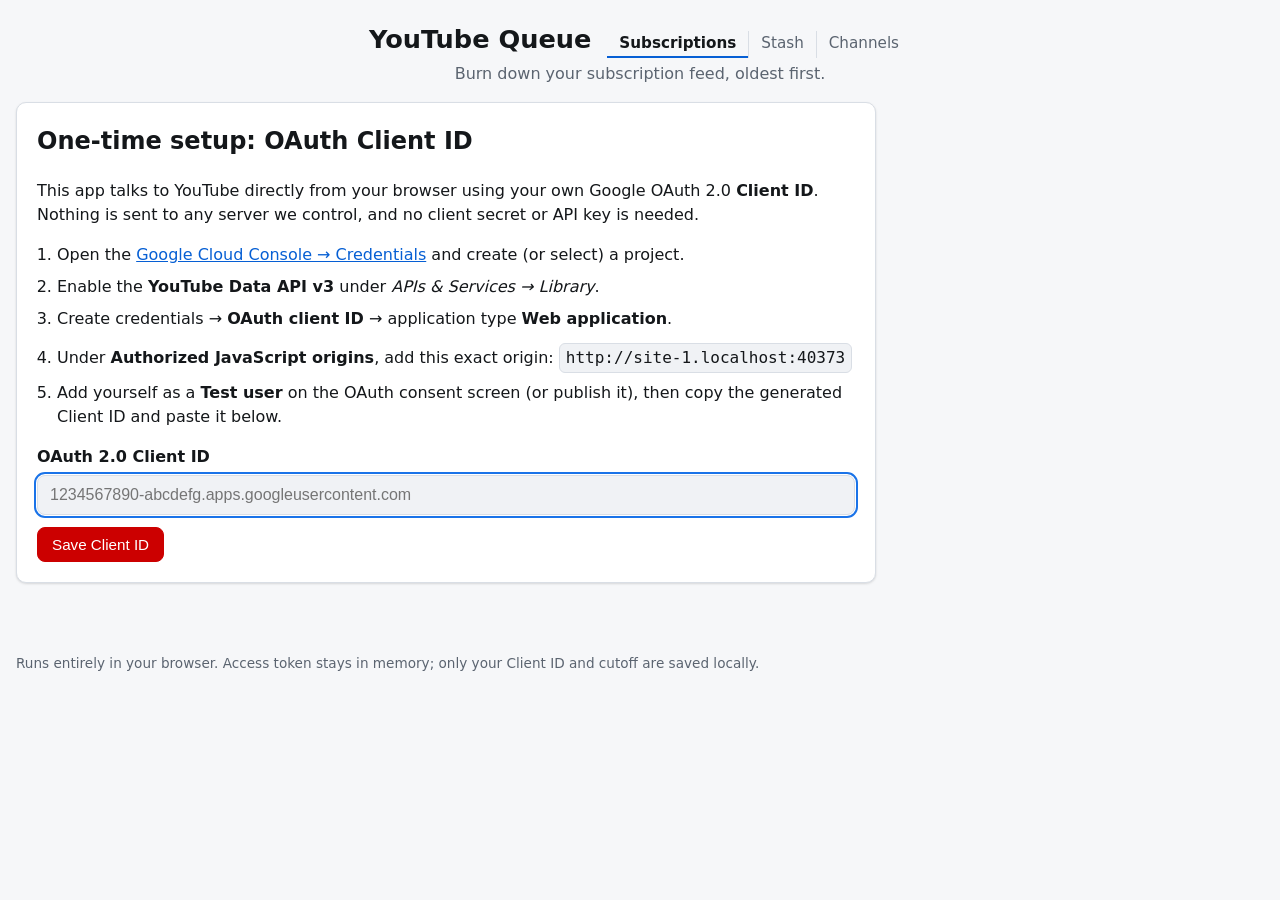
==== commit e61fc7b0: "OWL-14: Tab into the player pane, not past it - `#player-pane` goes from `tabindex="-1"` to `tabinde" ====
--- a/index.html
+++ b/index.html
@@ -295,12 +295,12 @@
             </div>
           </div>
 
-          <!-- RIGHT: the always-visible player. tabindex="-1" makes the pane
-               focusable PROGRAMMATICALLY only (never a new tab stop): the '/'
-               key throws focus here, and once focused it scrolls with the
-               arrows / PageUp / PageDown — otherwise a long description is
+          <!-- RIGHT: the always-visible player. tabindex="0" makes the pane a
+               focus target in its own right — Tab out of the queue lands on it,
+               and so does the '/' key — and once focused it scrolls with the
+               arrows / PageUp / PageDown, otherwise a long description is
                unreachable without tabbing through every control of every card. -->
-          <aside id="player-pane" class="workspace__player" aria-label="Player" tabindex="-1">
+          <aside id="player-pane" class="workspace__player" aria-label="Player" tabindex="0">
             <div class="player">
               <div class="player__frame">
                 <div id="player-mount"></div>
--- a/styles.css
+++ b/styles.css
@@ -1139,11 +1139,11 @@
      scroll container's rounded corner clips the top of its own scrollbar. */
   border-radius: var(--radius);
 }
-/* The pane is focusable programmatically only (tabindex="-1" in the HTML), so
-   this ring appears for two gestures: the '/' pane toggle, and the handoff off a
-   now-playing control that is about to vanish (showPlayerEmpty). It is
-   :focus-visible, so the handoff draws a ring for a keyboard user and nothing
-   for a mouse one — which is the wanted behaviour either way.
+/* The pane is a tab stop (tabindex="0" in the HTML), so this ring appears for
+   three gestures: a Tab out of the queue, the '/' pane toggle, and the handoff
+   off a now-playing control that is about to vanish (showPlayerEmpty). It is
+   :focus-visible, so those draw a ring for a keyboard user while a CLICK on the
+   pane background focuses it silently — the wanted behaviour either way.
    The offset must stay NON-NEGATIVE, keeping the ring wholly OUTSIDE the border
    box: an element paints its outline BEFORE its descendants, so an inset ring is
    painted over by .player__frame (full-bleed, black, flush to the pane's top and
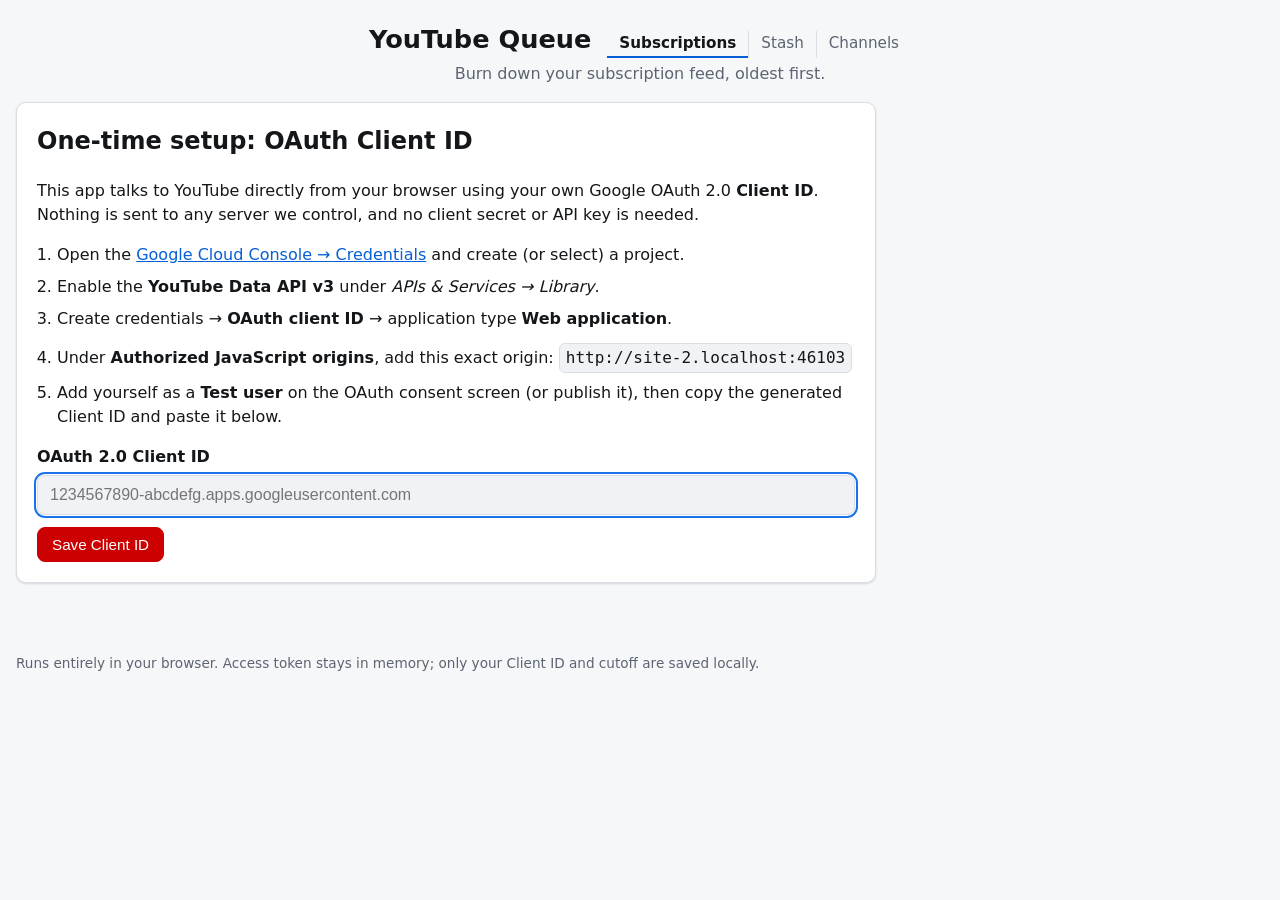
==== commit 3924af97: "OWL-14: Put the panes in visual order - Move the player pane ahead of the queue in the markup of bot" ====
--- a/index.html
+++ b/index.html
@@ -32,8 +32,8 @@
     <script type="module" src="js/subscriptions-page.js"></script>
   </head>
   <body>
+    <a class="skip-link" href="#player-pane">Skip to player</a>
     <a class="skip-link" href="#queue-list">Skip to queue</a>
-    <a class="skip-link" href="#player-pane">Skip to player</a>
 
     <!-- Top-right toast notifications (progress, success, errors, info). -->
     <div id="toast-container" class="toasts" aria-live="polite"></div>
@@ -229,74 +229,8 @@
         </p>
 
         <div class="workspace">
-          <!-- LEFT: the queue (its own scrollbar) -->
-          <div class="workspace__queue">
-            <!-- Cleanup + hide-handled controls pinned at the TOP of the queue pane. -->
-            <div class="queue-header">
-              <button
-                id="cleanup-btn"
-                class="btn"
-                type="button"
-                aria-label="Trim front — remove handled videos up to the cutoff"
-                disabled
-              >
-                Trim front (0)
-              </button>
-              <button
-                id="hide-marked-btn"
-                class="btn"
-                type="button"
-                aria-pressed="false"
-              >
-                Hide skipped
-              </button>
-              <button
-                id="scroll-skipped-btn"
-                class="btn btn--icon queue-header__jump"
-                type="button"
-                aria-label="Jump to last skipped video"
-                title="Jump to last skipped video"
-                disabled
-              >
-                ⭳
-              </button>
-              <button
-                id="scroll-playing-btn"
-                class="btn btn--icon queue-header__jump"
-                type="button"
-                aria-label="Scroll to the playing video"
-                title="Scroll to the playing video"
-                disabled
-              >
-                ⮦
-              </button>
-            </div>
-            <ul id="queue-list" class="queue" role="list" aria-label="Video queue" tabindex="-1"></ul>
-
-            <!-- Two messages, exactly one shown (render()). An empty pane means
-                 either the queue is genuinely drained OR "Hide skipped" filtered
-                 every remaining record out of view — where "all caught up" would
-                 be a lie and the way back is the toggle, not Refresh. -->
-            <div id="empty-state" class="empty" tabindex="-1" hidden>
-              <div id="empty-caught-up">
-                <p class="empty__title">You're all caught up</p>
-                <p class="empty__sub">
-                  Nothing newer than your cutoff. Hit <strong>Refresh</strong> to
-                  check for new uploads.
-                </p>
-              </div>
-              <div id="empty-all-hidden" hidden>
-                <p class="empty__title">Everything here is skipped</p>
-                <p class="empty__sub">
-                  Every video left in the queue is marked and hidden. Hit
-                  <strong>Show skipped</strong> to see them again.
-                </p>
-              </div>
-            </div>
-          </div>
-
-          <!-- RIGHT: the always-visible player. tabindex="0" makes the pane a
-               focus target in its own right — Tab out of the queue lands on it,
+          <!-- LEFT: the always-visible player. tabindex="0" makes the pane a
+               focus target in its own right — Tab out of the toolbar lands on it,
                and so does the '/' key — and once focused it scrolls with the
                arrows / PageUp / PageDown, otherwise a long description is
                unreachable without tabbing through every control of every card. -->
@@ -386,6 +320,72 @@
               <div id="player-description" class="player__description" hidden></div>
             </div>
           </aside>
+
+          <!-- RIGHT: the queue (its own scrollbar) -->
+          <div class="workspace__queue">
+            <!-- Cleanup + hide-handled controls pinned at the TOP of the queue pane. -->
+            <div class="queue-header">
+              <button
+                id="cleanup-btn"
+                class="btn"
+                type="button"
+                aria-label="Trim front — remove handled videos up to the cutoff"
+                disabled
+              >
+                Trim front (0)
+              </button>
+              <button
+                id="hide-marked-btn"
+                class="btn"
+                type="button"
+                aria-pressed="false"
+              >
+                Hide skipped
+              </button>
+              <button
+                id="scroll-skipped-btn"
+                class="btn btn--icon queue-header__jump"
+                type="button"
+                aria-label="Jump to last skipped video"
+                title="Jump to last skipped video"
+                disabled
+              >
+                ⭳
+              </button>
+              <button
+                id="scroll-playing-btn"
+                class="btn btn--icon queue-header__jump"
+                type="button"
+                aria-label="Scroll to the playing video"
+                title="Scroll to the playing video"
+                disabled
+              >
+                ⮦
+              </button>
+            </div>
+            <ul id="queue-list" class="queue" role="list" aria-label="Video queue" tabindex="-1"></ul>
+
+            <!-- Two messages, exactly one shown (render()). An empty pane means
+                 either the queue is genuinely drained OR "Hide skipped" filtered
+                 every remaining record out of view — where "all caught up" would
+                 be a lie and the way back is the toggle, not Refresh. -->
+            <div id="empty-state" class="empty" tabindex="-1" hidden>
+              <div id="empty-caught-up">
+                <p class="empty__title">You're all caught up</p>
+                <p class="empty__sub">
+                  Nothing newer than your cutoff. Hit <strong>Refresh</strong> to
+                  check for new uploads.
+                </p>
+              </div>
+              <div id="empty-all-hidden" hidden>
+                <p class="empty__title">Everything here is skipped</p>
+                <p class="empty__sub">
+                  Every video left in the queue is marked and hidden. Hit
+                  <strong>Show skipped</strong> to see them again.
+                </p>
+              </div>
+            </div>
+          </div>
         </div>
       </section>
     </main>
--- a/styles.css
+++ b/styles.css
@@ -293,9 +293,17 @@
 .btn:hover:not(:disabled):not([aria-disabled='true']) {
   background: var(--surface-2);
 }
+/* 2px, not the 1px the text links (.row__title, .row__channel-link, .chan__link)
+   ring at: those trace a run of glyphs, where a wider gap detaches the ring from
+   its word, while a .btn is a filled box with its own border, and a ring 1px off
+   that edge reads as a second border rather than a ring — worst on .btn--primary,
+   where focus-blue sits 1px from a saturated red fill. Total reach is therefore
+   4px, inside the 6px of headroom .workspace__player reserves for the controls
+   in it above 900px (below that it clips nothing); read the padding/margin pair
+   there before widening this further. */
 .btn:focus-visible {
   outline: 2px solid var(--focus);
-  outline-offset: 1px;
+  outline-offset: 2px;
 }
 .btn:disabled {
   opacity: 0.5;
@@ -753,10 +761,10 @@
   color: var(--accent);
 }
 /* .row__title's ring exactly, on the link that behaves like it: OUTSET at the
-   house 1px offset, at the corner radius rather than a pill — this box goes tall
-   when the name wraps, and 999px would then make end caps of half that height,
-   curving back through the text. It fragments around the NAME's line boxes and
-   nothing else: an out-of-flow avatar contributes no geometry to them. */
+   text links' 1px offset, at the corner radius rather than a pill — this box
+   goes tall when the name wraps, and 999px would then make end caps of half that
+   height, curving back through the text. It fragments around the NAME's line
+   boxes and nothing else: an out-of-flow avatar contributes no geometry to them. */
 .row__channel-link:focus-visible {
   outline: 2px solid var(--focus);
   outline-offset: 1px;
@@ -798,25 +806,42 @@
   line-height: 1;
   text-transform: uppercase;
 }
-/* In a meta row — and ONLY there; on channels.html the same avatar is a plain
-   flex item of .chan__link — it is out of flow, pinned to the row's left edge
+/* In a meta row and in a channel row alike, it is out of flow, pinned to the
+   row's left edge
    and centred on the row's FULL height, which is what centres it against a name
    that has wrapped. It stays a DESCENDANT of .row__channel-link, so a click on
    it still follows the link: out of flow is a geometry exemption, not a
    hit-testing one. (position blockifies the placeholder's inline-flex to flex,
    so its letter stays centred.) */
 .row__sub .row__avatar,
-.player__meta .row__avatar {
+.player__meta .row__avatar,
+.chan__identity .row__avatar {
   position: absolute;
   left: 0;
   top: 50%;
   transform: translateY(-50%);
 }
 
+/* STRETCH, not center: nothing here agrees on its own height. The base .btn
+   computes `line-height: normal` — the UA's `font` shorthand on <button> beats
+   the body's 1.5 — so even Play and Skip differ by whichever fallback font draws
+   ▶ or ↗, and .btn--cardspeed / .btn--menu each add their own smaller padding and
+   line-height on top. Left to size themselves the six came out 26.16–38px and
+   every hover fill and focus ring traced a different box. Stretching hands all of
+   them the tallest one's height, and the footer is exactly as tall as before,
+   since that item already set it. .row__speeds and .row__menu are containers, so
+   each has to pass the stretch on to its own children. */
 .row__actions {
   display: flex;
   flex-direction: row;
-  align-items: center;
+  /* WRAPS, and only when it has to: the six controls stop fitting one line below
+     400px of viewport, where a nowrap footer overflowed the card and, through it,
+     the whole page. The two-pane layout's 400px queue pane is clear of that, so
+     the footer there is unwrapped and unchanged. Wrapping costs nothing:
+     `flex: 1 1 0` shares each LINE equally, and align-items works per line too,
+     so each line is as tall as its own tallest control. */
+  flex-wrap: wrap;
+  align-items: stretch;
   gap: 8px;
   padding: 8px 14px 14px;
 }
@@ -867,14 +892,18 @@
 .row__speeds {
   flex: 0 0 auto;
   display: flex;
-  align-items: center;
+  /* Stretched by the footer, and stretching in turn, so the three buttons are
+     the footer's height too. The divider is this box's border, so it now spans
+     the footer's full content height. */
+  align-items: stretch;
   gap: 2px;
   padding-right: 6px;
   margin-right: 2px;
   border-right: 1px solid var(--border);
 }
 /* One fixed width for all three, so they stay equal and the widest label ("1.5×")
-   never clips. The width sets the box; the padding only sets the height. */
+   never clips. The width sets the box; the HEIGHT comes from the footer's stretch,
+   so the padding only holds a floor under it. */
 .btn--cardspeed {
   flex: 0 0 auto;
   width: 36px;
@@ -902,10 +931,22 @@
    (hence no close-on-scroll anywhere). */
 .row__menu {
   position: relative;
+  /* A flex container purely so the trigger fills the height the footer stretches
+     this wrapper to. The panel is out of flow, so it is no flex item and its
+     bottom/right offsets are untouched. */
+  display: flex;
   flex: 0 0 auto;
-}
-/* Compact square trigger, sized like the speed buttons so the footer keeps one
-   rhythm. Its ghost look comes from the `.row__actions .btn` rule above. No
+  /* LAST ON ITS LINE, wherever the footer wraps: the panel is right-aligned to
+     this wrapper, so a trigger sitting at the START of a wrapped line hangs its
+     160px panel off the card's left edge (measured at x = -89 on a 360px
+     viewport). Free on an unwrapped line — ▶ Play grows, so a flex line here
+     never has free space left for an auto margin to absorb. */
+  margin-left: auto;
+}
+/* Compact trigger. This sets its WIDTH only — the height arrives from the
+   footer's stretch, so the padding is just a floor under it and the base .btn
+   centres the glyph in whatever height it gets. Its ghost look comes from the
+   `.row__actions .btn` rule above. No
    font-family: U+00B7 is Latin-1 and present in every font a button can fall
    back to, Arial included, so the trigger renders in the same default face as
    ▶ Play and ↗ YouTube instead of being the one control that names its own. */
@@ -1072,12 +1113,25 @@
   flex: 1 1 auto;
   min-height: 0;
   display: grid;
-  /* Fixed ~400px queue on the LEFT; the player takes ALL remaining width. */
-  grid-template-columns: 400px minmax(0, 1fr);
+  /* The player takes ALL remaining width on the LEFT; fixed ~400px queue on
+     the RIGHT. Source order is player-then-queue, so this is plain grid
+     auto-placement and NOT a reorder: visual order and DOM order agree here
+     and in the stacked layout below, which is why this stylesheet declares
+     `order` NOWHERE and must not start: both declarations it used to carry
+     put focus order at odds with visual order. */
+  grid-template-columns: minmax(0, 1fr) 400px;
   gap: 20px;
 }
 .workspace__queue {
   min-height: 0;
+  /* A grid item's automatic minimum size is its CONTENT's min-content whenever
+     its own overflow is visible — which is exactly what the stacked layout below
+     makes both panes. Without this the pane cannot shrink below its widest card,
+     and neither can the column holding it (a track's automatic minimum is
+     min-content too, so even 1fr stops there), so one card wider than a narrow
+     viewport pushes the whole PAGE sideways. Free above 900px, where both panes
+     are scroll containers and that minimum is already 0. */
+  min-width: 0;
   overflow-y: auto; /* the queue pane's OWN scrollbar */
   /* NO padding here: the sticky header spans the full pane width edge-to-edge,
      and the list below carries the gutter that keeps card shadows from clipping. */
@@ -1085,7 +1139,10 @@
 }
 /* Cleanup control pinned at the top of the scrolling queue pane. Full-width,
    OPAQUE background (matches the pane/page via --bg, in light AND dark) so
-   scrolled cards never show through/around it; stacks above the cards. */
+   scrolled cards never show through/around it; stacks above the cards. STRETCH so
+   Trim front / Hide skipped and the two .btn--icon jump buttons are one height
+   (see the .btn height gotcha in CLAUDE.md); it wraps, so each LINE stretches to
+   its own tallest and the header's height is unchanged either way. */
 .queue-header {
   position: sticky;
   top: 0;
@@ -1093,7 +1150,7 @@
   display: flex;
   flex-wrap: wrap;
   gap: 8px;
-  align-items: center;
+  align-items: stretch;
   padding: 8px 12px;
   background: var(--bg);
   border-bottom: 1px solid var(--border);
@@ -1112,8 +1169,9 @@
 }
 .workspace__player {
   min-height: 0;
+  min-width: 0; /* the same content-based grid minimum as .workspace__queue */
   overflow-y: auto; /* if player + info exceed the pane, scroll here — never clip */
-  /* THE SCROLLPORT IS 4px BIGGER THAN THE CONTENT ON EVERY SIDE, AND THE
+  /* THE SCROLLPORT IS 6px BIGGER THAN THE CONTENT ON EVERY SIDE, AND THE
      CONTENT DOES NOT MOVE: the padding pushes it in, the equal negative margin
      pulls the box back out, and only the CLIP EDGE moves — the two must cancel.
      overflow-y:auto makes this a scroll container, which clips both axes at the
@@ -1122,17 +1180,21 @@
      sliced off at x < 0. Not fixable from the link's side, nor by
      overflow-clip-margin: beside overflow-y:auto, overflow-x `clip` computes to
      `hidden` and the margin does nothing.
-     The band must cover the WIDEST left reach in here, which is 3px:
-     .row__title's ring, outset at the house 1px offset over a 2px outline, on a
-     box flush against the content edge. (.player__meta's channel link is ringed
-     the same way but starts 42px in, clear of the edge.) That leaves 1px to
-     spare, and nothing checks the bound — so a wider offset, or a new control
-     further left, clips silently; check it in a browser.
-     On the scrolling axis the 4px is headroom only at the ends
-     of the range: content hand-scrolled to an edge still loses a ring segment,
-     as in any scroll container, and scroll-padding does not help. */
-  padding: 4px;
-  margin: -4px;
+     The band must cover the WIDEST reach in here — a .btn's 4px, 2px outset over
+     a 2px outline — and holds 2px over it. Three of the four edges are live:
+     #player-title / #player-meta sit flush at the left, and .player__controls
+     reaches the right whenever .player is 100% of the pane (a tall viewport) and
+     the left as well once the @container query stacks the bar and the control
+     row stretches. Nothing checks the bound — spend that 2px on a wider offset,
+     a wider outline, or a new control nearer an edge and the ring clips
+     silently; check it in a browser.
+     On the scrolling axis the band is headroom only at the ends of the range:
+     content hand-scrolled to an edge still loses a ring segment, as in any
+     scroll container, and scroll-padding does not help.
+     THE BAND GOES WHERE THE SCROLLPORT GOES — the stacked layout below drops
+     both together, the height lock being released there. */
+  padding: 6px;
+  margin: -6px;
   /* Exists FOR the ring below: an outline traces its element's border-radius,
      so a square pane could only ever grow a square ring. Free when unfocused —
      the pane paints no background and no border of its own. Side effect: a
@@ -1148,8 +1210,9 @@
    box: an element paints its outline BEFORE its descendants, so an inset ring is
    painted over by .player__frame (full-bleed, black, flush to the pane's top and
    left corner) and on the right runs through the scrollbar, painted inside that
-   same box. 0 rather than 2px only because the box has since grown 4px on every
-   side (see the padding/margin pair above); going negative to win those back
+   same box. 0 rather than 2px only because the box has since grown 6px on every
+   side above 900px (see the padding/margin pair above; below it there is no band
+   and the ring hugs the pane's own edge); going negative to win those back
    puts the right-hand segment on the scrollbar again, which rides outward with
    the padding box. Nothing clips it — 20px of .workspace grid gap to the left,
    12px to the right and below, at every width. A reserved transparent border, or
@@ -1223,7 +1286,9 @@
      pane narrows, the info block (below) shrinks and the title wraps to multiple
      lines within the remaining width while the controls stay pinned right. The
      ONLY way controls leave this row is the @container query near the bottom of
-     this file, which stacks them ABOVE the title (never below). */
+     this file, which stacks them ABOVE the title (never below). The controls'
+     own row wraps within itself when it must (see .player__controls); that is
+     not this row wrapping, and it still puts nothing below the title. */
   flex-wrap: nowrap;
   align-items: flex-start; /* multi-line title top-aligns with the controls */
   gap: 10px;
@@ -1263,9 +1328,24 @@
   color: var(--text-dim);
   font-size: 0.9rem;
 }
+/* STRETCH, so the row is one height: .btn--icon (❤ / ⏭) and .btn--speed size
+   themselves differently, and a base .btn's height is font-dependent besides.
+   .player__speeds sets no align-items of its own, so the stretch reaches the
+   three speed buttons through it — do not give that group one. */
 .player__controls {
   display: flex;
-  align-items: center;
+  align-items: stretch;
+  /* WRAPS in a pane narrower than the 308px the five equal buttons and their gaps
+     need — a viewport under ~345px, where ⏭ Skip pushed the whole page sideways.
+     Nowhere else: the pane is 311px at a 350px viewport and never below 457px in
+     the two-pane layout, so both bar layouts keep their single line. Chosen over
+     relaxing the 3.5rem min-width below, which does fit one line at 320px but at
+     36–55px a button, neither an even row nor a touch target, on exactly the
+     screens that are touched. This is the controls' OWN line only — .player__bar
+     stays nowrap, so they still never drop BELOW the title; the @container query
+     alone moves them, and above it. The stretch works per line, so each line is
+     its own tallest control's height. */
+  flex-wrap: wrap;
   gap: 8px;
   flex: 0 0 auto;
 }
@@ -1306,7 +1386,9 @@
 }
 /* Uniform width across ALL player control buttons (like / skip / 1× 1.5× 2×) so
    they line up as an even row. min-width is sized to the widest label ("1.5×");
-   the base .btn already centres its content, so height/styling are unchanged. */
+   the base .btn already centres its content, so height/styling are unchanged.
+   It is also the floor that makes the row WRAP rather than shrink on a phone —
+   deliberately, since the shrunk widths are neither even nor touchable. */
 .player__controls .btn {
   min-width: 3.5rem;
 }
@@ -1358,8 +1440,9 @@
   background: color-mix(in srgb, var(--accent) 16%, var(--surface));
 }
 
-/* Stack below this width: player above the queue; release the full-height lock
-   so the whole page scrolls normally as one column. */
+/* Stack below this width: one column, the panes falling in SOURCE order —
+   player above the queue, which is already what they are — and release the
+   full-height lock so the whole page scrolls normally. */
 @media (max-width: 900px) {
   body.app-active {
     height: auto;
@@ -1388,8 +1471,15 @@
   .row {
     scroll-margin-top: 104px;
   }
+  /* No scrollport here — the height lock is released above, so this pane never
+     scrolls — and therefore no ring band either: the two go together, because
+     overflow-y:auto would still CLIP at the padding box with nothing to scroll.
+     Dropping the band also puts the pane inside the single column rather than
+     6px outside it, which is what .workspace__queue already does here. */
   .workspace__player {
-    order: -1; /* player above the queue */
+    overflow: visible;
+    padding: 0;
+    margin: 0;
   }
   .player {
     width: 100%; /* full-width player when stacked (the page scrolls here) */
@@ -1430,7 +1520,7 @@
   }
 }
 
-/* Player bar stack-order, driven by the PLAYER PANE width (see container-type on
+/* Player bar stacking, driven by the PLAYER PANE width (see container-type on
    .player), so it fires wherever the bar is too narrow to hold info + controls on
    one line — including the two-pane layout at ~900–950px viewports where the
    player column is already narrow, which a viewport media query would miss.
@@ -1439,17 +1529,18 @@
    around the mid-30s rem. 38rem reliably catches a ~550–600px pane (the failing
    screenshot sits at ~34.4rem, right on the old 34rem edge) while keeping genuinely
    wide panes side by side (e.g. a ~620px / ~38.75rem laptop pane, and far wider
-   desktop panes). Erring toward "stacked / controls-above" is the desired
-   direction. Above it, the wide info-left / controls-right layout and the
-   equal-width buttons are unchanged. */
+   desktop panes). Erring toward stacking is the desired direction. Above it, the
+   wide info-left / controls-right layout and the equal-width buttons are
+   unchanged.
+   The stacked bar keeps SOURCE order — title, then channel/date, then the
+   controls — so the row of buttons sits BELOW the two links it follows in the
+   tab order. It used to be hoisted above them with `order: -1`, which put the
+   focus order and the visual order at odds for every keyboard user. */
 @container player (max-width: 38rem) {
   .player__bar {
     flex-direction: column;
     align-items: stretch;
   }
-  .player__controls {
-    order: -1;
-  }
 }
 
 /* ---- Channels page (channels.html) ---- */
@@ -1465,6 +1556,13 @@
   display: flex;
   flex-direction: column;
   gap: 8px;
+}
+/* An author `display` beats the UA [hidden] rule, so anything hideable needs its
+   own [hidden] { display: none } — the same rule .queue carries. Without it the
+   empty list keeps its padding box and stays in the accessibility tree behind
+   the "no channels" state. */
+.channels[hidden] {
+  display: none;
 }
 /* flex-wrap lets the controls drop under the title on very narrow widths, so
    the stacked layout just works with no dedicated breakpoint. */
@@ -1478,45 +1576,98 @@
   border-radius: var(--radius);
   padding: 8px 14px;
   box-shadow: var(--shadow);
-}
-/* Avatar + name in ONE anchor to the channel on YouTube, like a card's channel
-   badge: muted inline look, and the same idiom as .row__title and
-   .row__channel-link — hover turns the name accent, focus draws a ring, and
-   nothing underlines. */
+  /* NO scroll-margin-top, unlike .row — nothing on this page overlays a row. The
+     topbar here is `position: static` and scrolls away, so a row brought to the
+     very top edge is fully visible; .row needs its clearance because the queue's
+     .queue-header is sticky and would cover a card landed there. A margin would
+     now only push an upward landing further down the viewport than the browser
+     asked for (measured 66px at 1280px), which is why it went when the page keys
+     stopped forcing a top-edge landing. */
+}
+/* Focus / selection — .row:focus-visible's rule and its reasoning, on this page's
+   row; see there for why it is a box-shadow ring over a transparent outline.
+   The SPLIT is what differs, so only this is stated here. A .chan is not a
+   control you activate: it is the cursor position for ↑/↓, x and 1/5/2 (see
+   initListWalk in page-chrome.js), and :focus-visible alone does not mark it.
+   Chrome propagates keyboard modality into a programmatic focus(), so the pane
+   cycle's landing already rings through :focus-visible with no help. The case
+   that needs the class is a MOUSE press on the row's own body — :focus-visible
+   is false there, and without .chan--pointed the cursor those keys act on would
+   be invisible after the one pointer gesture that IS a placement. Not
+   :focus-within either — clicking a speed button or Ignore focuses that control
+   and leaves the row unringed.
+   Order is only readability here, unlike the card's: there is no .chan:hover for
+   an identically-weighted rule to have to sit after. */
+.chan:focus-visible,
+.chan.chan--pointed:focus {
+  outline: 2px solid transparent;
+  outline-offset: 2px;
+  box-shadow: 0 0 0 2px var(--bg), 0 0 0 4px var(--focus), var(--shadow);
+}
+/* .row__sub's job on this page: the flex item that holds the channel's identity,
+   the positioning context its avatar is pinned to, and the reserved space the
+   avatar sits in. min-height is the avatar's own — nothing else sets it once the
+   avatar is out of flow, and without it a one-line name would collapse the row.
+   padding-left is the 36px it vacated plus the 10px gap this row has always had
+   between avatar and name (the card reserves 42px because its gap is 6px). */
+.chan__identity {
+  position: relative;
+  display: flex;
+  align-items: center;
+  flex: 1 1 200px;
+  min-width: 0;
+  min-height: 36px;
+  padding-left: 46px;
+}
+/* .row__subtext's job: ONE block of ordinary inline content, so the link inside
+   stays inline and its ring can fragment per line. A flex container blockifies
+   its children, so the link cannot be the flex item itself. */
+.chan__identity-text {
+  flex: 1 1 auto;
+  min-width: 0;
+}
+/* The anchor holds the avatar AND the name, so clicking either navigates — but
+   only the NAME is in flow inside it, so the link is exactly as wide as its text
+   and the empty space beside a short name belongs to the row. Plain inline, with
+   no box of its own, which is what lets a long name wrap inside it.
+   Same idiom as .row__title and .row__channel-link: hover turns the name accent,
+   focus draws a ring, nothing underlines. */
 .chan__link {
-  display: inline-flex;
-  align-items: center;
-  gap: 10px;
-  min-width: 0;
-  flex: 1 1 200px;
   color: inherit;
   text-decoration: none;
 }
 .chan__link:hover .chan__title {
   color: var(--accent);
 }
-/* The house 1px offset, and a corner radius rather than a pill: .chan__title
-   wraps, so this box grows tall, and a 999px radius then makes end caps of half
-   that height — measured cutting through the last glyph of the first line at
-   400px. var(--radius) rather than .row__channel-link's 4px because this box IS
-   the avatar + the name, not text alone. */
+/* .row__channel-link's ring exactly, now that this box is the NAME alone rather
+   than the avatar and the name together: the text links' 1px offset at a 4px
+   radius. Still not a 999px pill — .chan__title wraps, and a pill would make end
+   caps of half the box's height, curving back through the text. A wrapped name
+   rings per line fragment, as a wrapped card title does. */
 .chan__link:focus-visible {
   outline: 2px solid var(--focus);
   outline-offset: 1px;
-  border-radius: var(--radius);
+  border-radius: 4px;
 }
 .chan__title {
   font-weight: 600;
   overflow-wrap: anywhere;
 }
-/* Ignored channels grey their identity — never the controls — like handled cards. */
-.chan--ignored .chan__link {
+/* Ignored channels grey their identity — never the controls — like handled cards.
+   On .chan__identity rather than the link: `filter` on a non-none value makes an
+   element the containing block for its absolutely-positioned descendants, so
+   greying the link would re-anchor the avatar to the link's inline box and drop
+   it on top of the name. The identity is the intended containing block already. */
+.chan--ignored .chan__identity {
   opacity: 0.5;
   filter: grayscale(0.7);
 }
+/* STRETCH, so the 1× / 1.5× / 2× group and Ignore are one height: they size
+   themselves differently, and a base .btn's height is font-dependent besides.
+   .chan__speeds is a container, so it has to pass the stretch on. */
 .chan__controls {
   display: flex;
-  align-items: center;
+  align-items: stretch;
   gap: 8px;
   flex: 0 0 auto;
   margin-left: auto;
@@ -1534,7 +1685,9 @@
 }
 .chan__speeds {
   display: flex;
-  align-items: center;
+  /* Stretched by the row, and stretching in turn, so the three buttons are the
+     row's height. The divider is this box's border, so it spans that height. */
+  align-items: stretch;
   gap: 2px;
   padding-right: 6px;
   margin-right: 2px;
@@ -1571,6 +1724,20 @@
   max-width: var(--maxw);
   margin: 0 0 12px;
 }
+/* The form is a tab stop (tabindex="0" in the HTML) because the [ / ] pane cycle
+   lands on it rather than on the field inside it, so it needs the house ring.
+   :focus-visible, so the cycle and Tab draw one while a pointer press landing on
+   the form focuses it silently. The radius shapes the outline ALONE — the form
+   paints no background and no border — and is var(--radius), not the meta links'
+   4px: this box is the label plus the whole input row, not a run of text.
+   Nothing clips the 3px reach: .stash-add-block sets only max-width, every
+   ancestor up to <body> is overflow: visible, and the nearest edge is the 12px
+   side padding on `body.app-active main`. */
+.stash-add:focus-visible {
+  outline: 2px solid var(--focus);
+  outline-offset: 1px;
+  border-radius: var(--radius);
+}
 .stash-add__label {
   display: block;
   font-weight: 600;
@@ -1578,11 +1745,15 @@
   font-size: 0.9rem;
 }
 /* flex-wrap is the whole narrow-width story: the Add button drops under the
-   input on its own, and the @media below then widens it to a real touch target. */
+   input on its own, and the @media below then widens it to a real touch target.
+   STRETCH because a .btn and a .field__input size from unrelated recipes (see the
+   .btn height gotcha in CLAUDE.md) — the button was 5px shorter than the field
+   beside it. It wraps, so once the button is on its OWN line it stretches to
+   nothing but itself and keeps its natural height. */
 .stash-add__row {
   display: flex;
   flex-wrap: wrap;
-  align-items: center;
+  align-items: stretch;
   gap: 8px;
 }
 /* Reuses .field__input for colours/radius/focus ring; ONLY the sizing is
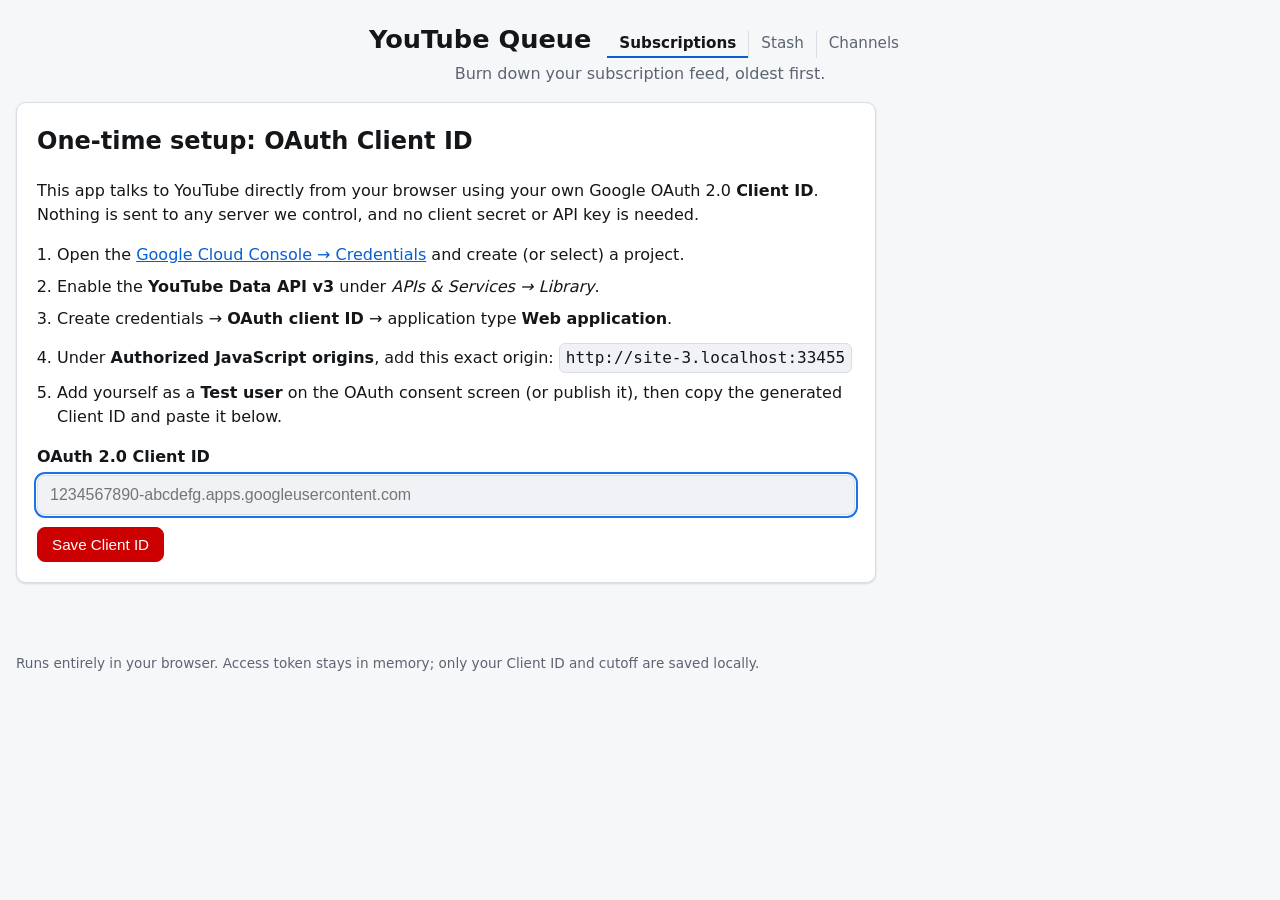
==== commit fd4a1d86: "OWL-14: Reorder the queue header's action buttons - Read left to right as jump-to-playing, Trim fron" ====
--- a/index.html
+++ b/index.html
@@ -326,6 +326,16 @@
             <!-- Cleanup + hide-handled controls pinned at the TOP of the queue pane. -->
             <div class="queue-header">
               <button
+                id="scroll-playing-btn"
+                class="btn btn--icon"
+                type="button"
+                aria-label="Scroll to the playing video"
+                title="Scroll to the playing video"
+                disabled
+              >
+                ⮧
+              </button>
+              <button
                 id="cleanup-btn"
                 class="btn"
                 type="button"
@@ -336,7 +346,7 @@
               </button>
               <button
                 id="hide-marked-btn"
-                class="btn"
+                class="btn queue-header__split"
                 type="button"
                 aria-pressed="false"
               >
@@ -344,23 +354,13 @@
               </button>
               <button
                 id="scroll-skipped-btn"
-                class="btn btn--icon queue-header__jump"
+                class="btn btn--icon"
                 type="button"
                 aria-label="Jump to last skipped video"
                 title="Jump to last skipped video"
                 disabled
               >
                 ⭳
-              </button>
-              <button
-                id="scroll-playing-btn"
-                class="btn btn--icon queue-header__jump"
-                type="button"
-                aria-label="Scroll to the playing video"
-                title="Scroll to the playing video"
-                disabled
-              >
-                ⮦
               </button>
             </div>
             <ul id="queue-list" class="queue" role="list" aria-label="Video queue" tabindex="-1"></ul>
--- a/styles.css
+++ b/styles.css
@@ -22,6 +22,19 @@
   --maxw: 860px; /* readable width for onboarding panels / prose */
   --maxw-wide: 1320px; /* wide frame so the card grid shows several per row */
   --card-min: 400px; /* min card width before the grid wraps to fewer columns */
+  /* Two-pane geometry. Declared here because the app frame's max-width is
+     computed FROM them (see `body.app-active main`): the queue column, the
+     gutter and the video's width have to be one set of numbers, or the frame
+     and the grid disagree and the empty space they exist to remove reopens. */
+  --queue-w: 400px; /* fixed queue column, right-hand side */
+  --pane-gap: 20px; /* gutter between the player and queue panes */
+  /* The width a 16:9 video reaches once its HEIGHT is what limits it — 420px is
+     the chrome above and below it. Consumed ONLY by the frame's max-width: the
+     cap sizes the player column to this, and .player then fills that column, so
+     the video is height-limited wherever the cap binds and column-limited where
+     it does not (below the cap's 1080px floor, where it grows to fill instead). */
+  --video-w: calc((100dvh - 420px) * 16 / 9);
+  --app-pad-x: 12px; /* side padding of the app view's main */
 }
 
 @media (prefers-color-scheme: dark) {
@@ -299,7 +312,7 @@
    that edge reads as a second border rather than a ring — worst on .btn--primary,
    where focus-blue sits 1px from a saturated red fill. Total reach is therefore
    4px, inside the 6px of headroom .workspace__player reserves for the controls
-   in it above 900px (below that it clips nothing); read the padding/margin pair
+   in it above 1080px (below that it clips nothing); read the padding/margin pair
    there before widening this further. */
 .btn:focus-visible {
   outline: 2px solid var(--focus);
@@ -561,7 +574,7 @@
   /* Clears the OPAQUE sticky .queue-header: focus() scrolls a card's
      scroll-margin box into view, so without this a keyboard-focused card parks
      underneath it. On the CARD rather than scroll-padding on the pane because
-     the scrollport changes with the layout — .workspace__queue above 900px, the
+     the scrollport changes with the layout — .workspace__queue above 1080px, the
      document below it, which needs its own taller value (see the media query). */
   scroll-margin-top: 60px;
   /* No overflow:hidden here — corner-clipping lives on the thumbnail wrapper, so
@@ -1080,17 +1093,39 @@
 }
 body.app-active .topbar {
   flex: 0 0 auto;
-  max-width: none; /* align header with the full-width, left-stuck workspace */
-}
+  /* Full width, but every child is centred text or a centred flex row, so the
+     header shares one centre axis with the capped, centred main below it. */
+  max-width: none;
+}
+/* CENTRED, and capped at exactly the width the two panes can fill: the video
+   (height-limited — see --video-w), the gutter, the queue column, and this
+   element's own side padding, which border-box puts inside the max-width. Below
+   that cap the frame is the viewport and nothing here binds, so the layout is
+   untouched; at and above it the player column stops outgrowing the video and
+   the empty space that used to open between the video and the queue never
+   appears. The 1080px floor is what keeps the player column clear of the bar's
+   38rem stacking threshold: it is the stacked layout's breakpoint too, so in two
+   panes the frame is never below it and the column never below 636px — 621px as
+   the container query sees it, once the pane's own scrollbar is off — which clears
+   608px, so the bar never stacks while two panes are on screen. Measure the
+   SCROLLBAR-adjusted width when re-tuning this: 1060px looked sufficient on the
+   column alone and was 7px short in practice. Change one and you must change the
+   other, or the four-state layout comes back. There is
+   deliberately no --maxw-wide upper bound: on a large TALL screen the video is
+   width-limited and already fills its column, so clamping there would shrink the
+   video to remove a gap that is not there. */
 body.app-active main {
   flex: 1 1 auto;
   min-height: 0;
-  max-width: none; /* NO centering — span the full viewport width, flush left */
+  max-width: max(
+    1080px,
+    calc(var(--video-w) + var(--pane-gap) + var(--queue-w) + var(--app-pad-x) * 2)
+  );
   width: 100%;
-  margin: 0;
+  margin: 0 auto;
   display: flex;
   flex-direction: column;
-  padding: 8px 12px 12px;
+  padding: 8px var(--app-pad-x) 12px;
 }
 body.app-active .footer {
   display: none; /* reclaim vertical space for the two-pane view */
@@ -1119,8 +1154,8 @@
      and in the stacked layout below, which is why this stylesheet declares
      `order` NOWHERE and must not start: both declarations it used to carry
      put focus order at odds with visual order. */
-  grid-template-columns: minmax(0, 1fr) 400px;
-  gap: 20px;
+  grid-template-columns: minmax(0, 1fr) var(--queue-w);
+  gap: var(--pane-gap);
 }
 .workspace__queue {
   min-height: 0;
@@ -1129,7 +1164,7 @@
      makes both panes. Without this the pane cannot shrink below its widest card,
      and neither can the column holding it (a track's automatic minimum is
      min-content too, so even 1fr stops there), so one card wider than a narrow
-     viewport pushes the whole PAGE sideways. Free above 900px, where both panes
+     viewport pushes the whole PAGE sideways. Free above 1080px, where both panes
      are scroll containers and that minimum is already 0. */
   min-width: 0;
   overflow-y: auto; /* the queue pane's OWN scrollbar */
@@ -1155,17 +1190,17 @@
   background: var(--bg);
   border-bottom: 1px solid var(--border);
 }
-/* Jump buttons ("jump to last skipped", "scroll to playing"): pushed to the far
-   RIGHT edge of the header (auto margin absorbs the free space) while Trim front
-   / Hide skipped stay grouped at the left. Sizing/disabled look reuse the base
-   .btn / .btn--icon. */
-.queue-header__jump {
+/* The header reads as TWO groups: the playing-jump and Trim front at the left,
+   Hide skipped and the skipped-jump at the right. This marks the first item of
+   the RIGHT group, and its auto margin absorbs all the free space between them.
+   An auto margin moves no element PAST another, so DOM order stays the visual
+   order and the tab order matches what is drawn — which is why the grouping is
+   done this way and not with `order` or `row-reverse` (this stylesheet declares
+   `order` nowhere; see .workspace). Sizing and the disabled look come from the
+   base .btn / .btn--icon. stash.html has only the left group, so it carries no
+   split and its two buttons sit together at the left. */
+.queue-header__split {
   margin-left: auto;
-}
-/* Only the FIRST jump button absorbs the free space — the rest sit right next to
-   it (separated by the header's flex gap) as one right-aligned group. */
-.queue-header__jump ~ .queue-header__jump {
-  margin-left: 0;
 }
 .workspace__player {
   min-height: 0;
@@ -1211,7 +1246,7 @@
    painted over by .player__frame (full-bleed, black, flush to the pane's top and
    left corner) and on the right runs through the scrollbar, painted inside that
    same box. 0 rather than 2px only because the box has since grown 6px on every
-   side above 900px (see the padding/margin pair above; below it there is no band
+   side above 1080px (see the padding/margin pair above; below it there is no band
    and the ring hugs the pane's own edge); going negative to win those back
    puts the right-hand segment on the scrollbar again, which rides outward with
    the padding box. Nothing clips it — 20px of .workspace grid gap to the left,
@@ -1226,16 +1261,22 @@
   display: flex;
   flex-direction: column;
   gap: 10px;
-  /* Track the VIDEO's rendered width (the same 16:9 height-cap as the frame),
-     left-aligned in the pane. The frame, now-playing info, and controls all live
-     in this wrapper, so the info aligns to the video's LEFT edge and the
-     right-aligned controls align to the video's RIGHT edge (not the pane/screen). */
-  width: min(100%, calc((100dvh - 420px) * 16 / 9));
+  /* FILLS the pane. The 16:9 height cap that used to live here now lives in the
+     frame's max-width (see `body.app-active main`), which sizes the player
+     column to the video — so filling the column IS tracking the video wherever
+     that cap binds, and this rule is a no-op there. Where it does NOT bind (the
+     cap's 1080px floor, i.e. a short viewport) the video grows to fill the column
+     instead of leaving dead space beside it, pushing the info and controls below
+     the fold; the pane scrolls, so they stay reachable. The frame, now-playing
+     info and controls all live in this wrapper, so the info still aligns to the
+     video's LEFT edge and the right-aligned controls to its RIGHT edge. */
+  width: 100%;
   /* Query container: whether the player__bar can hold info + controls side by
      side depends on THIS wrapper's width (which tracks the video), NOT the
-     viewport — so the stack-order switch below is driven by a @container query,
-     firing in both the two-pane and the stacked (<900px) layouts. Width is set
-     explicitly above, so inline-size containment does not affect it. */
+     viewport — so the stack-order switch below is driven by a @container query.
+     It now fires in the STACKED layout only: the frame's 1080px floor holds the
+     two-pane column above the 38rem threshold. Width is set explicitly above, so
+     inline-size containment does not affect it. */
   container-type: inline-size;
   container-name: player;
 }
@@ -1442,8 +1483,15 @@
 
 /* Stack below this width: one column, the panes falling in SOURCE order —
    player above the queue, which is already what they are — and release the
-   full-height lock so the whole page scrolls normally. */
-@media (max-width: 900px) {
+   full-height lock so the whole page scrolls normally.
+   1080px is not a round number, it is derived: the bar stacks at a 38rem (608px)
+   player column, the column is the frame minus 444px (two 12px page paddings, the
+   20px gutter, the 400px queue), and a scrolling player pane takes another ~15px.
+   608 + 444 + 15 = 1067, so the two-pane layout starts above that with a little
+   slack. Below it the document scrolls, which is also what stops the fixed top
+   chrome from squeezing a player that cannot fit beside it. It MUST stay equal to
+   the frame cap's floor above, and to narrowQuery in js/page-chrome.js. */
+@media (max-width: 1080px) {
   body.app-active {
     height: auto;
     overflow: visible;
@@ -1522,8 +1570,10 @@
 
 /* Player bar stacking, driven by the PLAYER PANE width (see container-type on
    .player), so it fires wherever the bar is too narrow to hold info + controls on
-   one line — including the two-pane layout at ~900–950px viewports where the
-   player column is already narrow, which a viewport media query would miss.
+   one line. In practice that is the STACKED layout alone: the frame's 1080px
+   floor keeps the two-pane column at 636px or more, clear of this threshold even
+   once the pane's own scrollbar takes 15px off it. That is deliberate — two
+   panes with a stacked bar was a fourth layout state nobody wanted.
    Threshold: the equal-width controls (5 buttons × min-width 3.5rem + the 8px/6px
    gaps ≈ 19.5rem) plus a comfortable title/channel area stop fitting side by side
    around the mid-30s rem. 38rem reliably catches a ~550–600px pane (the failing
@@ -1717,8 +1767,8 @@
 /* ---- Stash page (stash.html) ---- */
 
 /* The "add a video by link" block. It needs its OWN max-width: body.app-active
-   strips main's (`max-width: none`, so the workspace can span the viewport), and
-   without one the input would stretch the full width of an 1800px screen. Prose
+   replaces main's with the two-pane frame cap, which is far wider than prose,
+   and without one the input would stretch the full width of that frame. Prose
    width is the same measure the onboarding panels use. */
 .stash-add-block {
   max-width: var(--maxw);
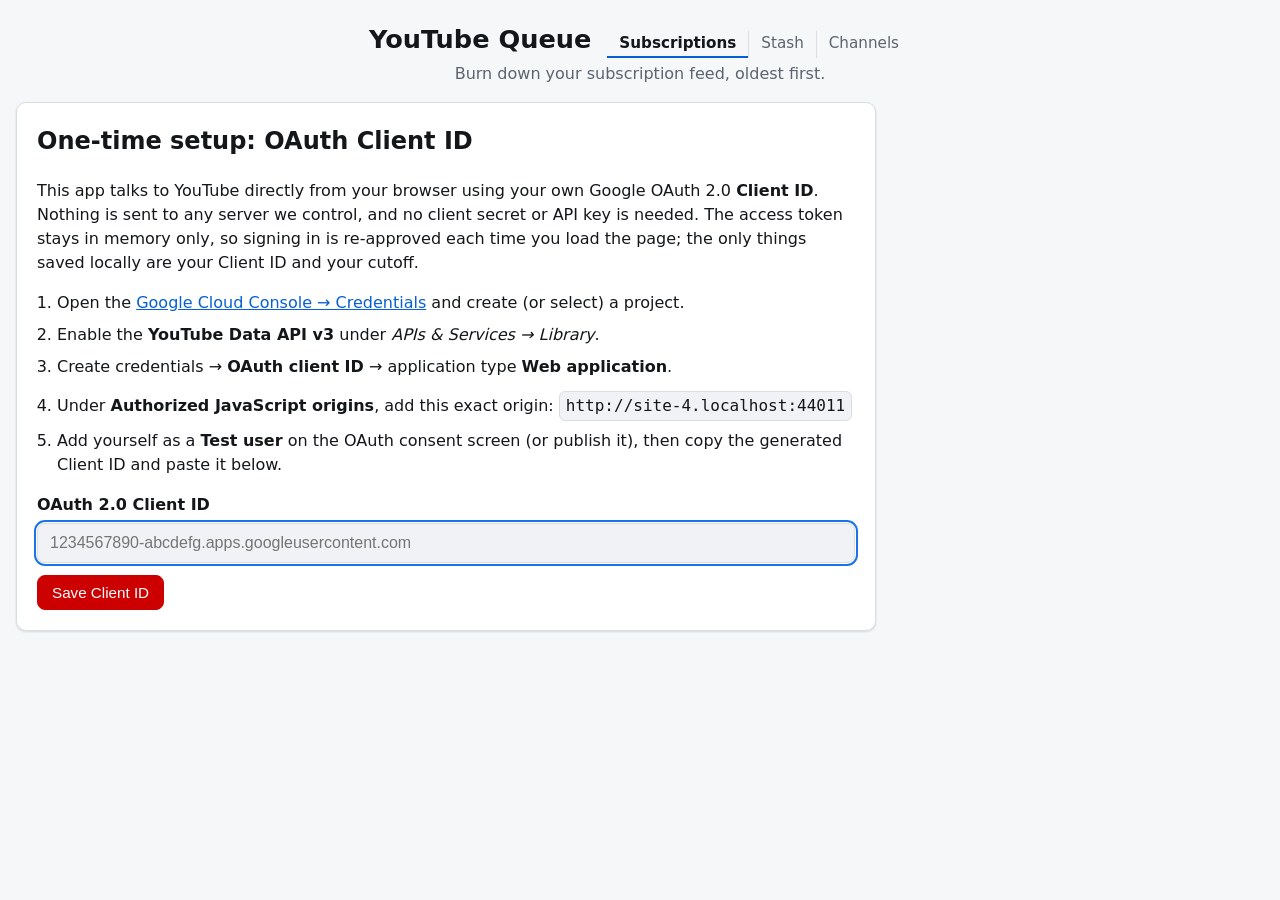
==== commit 6b67d4e2: "Keep the page nav usable when a tab is blocked - The fatal/blocked screen is an in-flow region below" ====
--- a/index.html
+++ b/index.html
@@ -43,13 +43,6 @@
          above everything (including toasts) and blocks interaction while up. -->
     <div id="curtain" class="curtain" aria-hidden="true"></div>
 
-    <!-- Full-screen BLOCKING error: shown by subscriptions-page.js for either
-         fatal storage condition — IndexedDB blocked by another tab open at a
-         different app/DB version, or IndexedDB unavailable entirely. Populated
-         + revealed by showFatalStorageError(); halts app startup until the
-         user fixes it and reloads. -->
-    <div id="blocked-overlay" class="blocked-overlay" hidden></div>
-
     <!-- Shared page nav. The title + nav share one flex row (.topbar__row) so
          the nav costs no extra header height on wide screens; the tagline stays
          a SIBLING of that row so it can never land on the title's line. The
@@ -69,6 +62,15 @@
       <p class="topbar__tagline">Burn down your subscription feed, oldest first.</p>
     </header>
 
+    <!-- BLOCKING error: shown by subscriptions-page.js for either fatal storage
+         condition — IndexedDB blocked by another tab open at a different app/DB
+         version, or IndexedDB unavailable entirely. Populated + revealed by
+         showFatalStorageError(); halts app startup until the user fixes it and
+         reloads. It sits AFTER the header, not over it: startup halts before
+         bindEvents(), so the page nav above and this panel's own Reload are the
+         only controls on the page that still work. -->
+    <div id="blocked-overlay" class="blocked-overlay" hidden></div>
+
     <main>
       <!-- ===== First-run: Client ID setup ===== -->
       <section id="setup-panel" class="panel" hidden aria-labelledby="setup-heading">
@@ -76,7 +78,10 @@
         <p>
           This app talks to YouTube directly from your browser using your own
           Google OAuth 2.0 <strong>Client ID</strong>. Nothing is sent to any
-          server we control, and no client secret or API key is needed.
+          server we control, and no client secret or API key is needed. The
+          access token stays in memory only, so signing in is re-approved each
+          time you load the page; the only things saved locally are your Client
+          ID and your cutoff.
         </p>
         <ol class="steps">
           <li>
@@ -389,12 +394,5 @@
         </div>
       </section>
     </main>
-
-    <footer class="footer">
-      <p>
-        Runs entirely in your browser. Access token stays in memory; only your
-        Client ID and cutoff are saved locally.
-      </p>
-    </footer>
   </body>
 </html>
--- a/styles.css
+++ b/styles.css
@@ -97,6 +97,23 @@
   word-break: break-all;
 }
 
+/* Announced by a screen reader, never painted. Used for the curtain's live
+   region: the overlay itself has no content, so covering/uncovering the screen
+   would otherwise be the one state change with no non-visual signal at all.
+   Not `display: none` / `visibility: hidden` — either would drop it out of the
+   accessibility tree and silence the announcement. */
+.sr-only {
+  position: absolute;
+  width: 1px;
+  height: 1px;
+  margin: -1px;
+  padding: 0;
+  border: 0;
+  overflow: hidden;
+  clip-path: inset(50%);
+  white-space: nowrap;
+}
+
 .skip-link {
   position: absolute;
   left: -9999px;
@@ -262,20 +279,37 @@
   margin-top: 12px;
 }
 
-/* ---- Blocking full-screen error (fatal storage condition) ---- */
-/* Fixed, full-viewport, opaque scrim that centers a panel. Shown by
-   subscriptions-page.js when startup must halt (DB blocked by another tab,
-   IndexedDB unavailable, or the stored queue unreadable). Sits above the app
-   but below the privacy curtain (2000). */
+/* ---- Blocking error (fatal storage condition) ---- */
+/* An opaque region IN FLOW below the header, not a fixed full-viewport scrim.
+   Shown when startup must halt (DB blocked by another tab, IndexedDB
+   unavailable, the stored queue unreadable, or another tab holding the page's
+   lock). A scrim over the header left the page nav painted behind it: still
+   focusable and still navigating on Enter, but invisible and unclickable — and
+   the nav is one of only two working controls on this screen, since the halt
+   comes before bindEvents(). Nothing behind needs covering: #app-main and both
+   onboarding panels are already hidden by then. */
 .blocked-overlay {
-  position: fixed;
-  inset: 0;
-  z-index: 900;
-  display: flex;
-  align-items: center;
+  display: flex;
+  /* SAFE centring, not plain centring: once the panel is taller than the region
+     (a long error under body.app-active, or a short window), a centred flex item
+     overflows equally in both directions and the half above the scrollport is
+     unreachable — scrollTop cannot go negative, so the heading is lost. `safe`
+     falls back to start-alignment at exactly that point. */
+  align-items: safe center;
   justify-content: center;
   padding: 16px;
+  /* Claim most of the viewport, or the panel reads as a note tucked under the
+     header rather than as the state of the page. */
+  min-height: 60vh;
   background: var(--bg);
+}
+/* body.app-active is a 100dvh, overflow:hidden column, where a min-height is
+   both too little (the panel sits high, with dead space below) and too much (a
+   panel taller than the gap is clipped with nothing able to scroll to it). */
+body.app-active .blocked-overlay {
+  flex: 1 1 auto;
+  min-height: 0;
+  overflow-y: auto;
 }
 .blocked-overlay[hidden] {
   display: none;
@@ -442,10 +476,10 @@
 /* A full-viewport solid overlay (BSOD-style blue, no content) that slides DOWN
    to cover the page and UP to lift. Sits above everything, so while covering it
    blocks all interaction with the page behind it. That deliberately includes the
-   fatal-error overlay (.blocked-overlay 900, toasts 1000): one gesture must hide
-   the whole screen, no exceptions — and it is recoverable, since Esc (the panic
-   key, handled before every guard) and scroll-up both lift it. Hidden
-   by default via translateY(-100%) — still present (not display:none) so it can
+   fatal-error overlay and the toasts (1000): one gesture must hide the whole
+   screen, no exceptions — and it is recoverable, since Esc (the panic key,
+   handled before every guard) and scroll-up both lift it. Hidden by default via
+   translateY(-100%) — still present (not display:none) so it can
    animate and so a wheel event over it targets the curtain, not the page. */
 .curtain {
   position: fixed;
@@ -738,6 +772,11 @@
    a wrapped one is the taller of the two and the avatar centres against IT. */
 .row__sub {
   position: relative;
+  /* The query container the date's one exception is asked about (see
+     .row__time-abs). inline-size only, so this row still grows with its own
+     content; `contain: layout` comes with it and changes nothing, the row being
+     the avatar's containing block already. */
+  container: metarow / inline-size;
   margin-top: 4px;
   color: var(--text-dim);
   font-size: 0.85rem;
@@ -748,6 +787,10 @@
 }
 .row__channel {
   font-weight: 500;
+  /* .row__title's rule, on the other text in the card that can be one long
+     unbroken token: a channel name with no spaces (or a single word wider than
+     the column) breaks rather than running off the card. */
+  overflow-wrap: anywhere;
 }
 /* Everything but the avatar — channel name, separator, date — as ONE block of
    ordinary inline content, shared by a card and the now-playing bar. Inline is
@@ -793,9 +836,30 @@
 /* One unit: inline flow would otherwise break the date across its OWN spaces
    ("24 Feb / 2026, 17:00") once a long channel name leaves it too little room.
    The line is meant to break at the space BEFORE the separator instead, which
-   is why that is the only breakable one of the pair. */
+   is why that is the only breakable one of the pair — and it stays that way at
+   every width a date can actually fit, which is what the container query below
+   is scoped so tightly for. */
 .row__time-abs {
   white-space: nowrap;
+}
+/* THE ONE WIDTH AT WHICH IT MAY BREAK: a column too narrow to hold the date on a
+   line of its own, where nowrap keeps nothing whole — it just runs the date off
+   the card and the page's right edge with it (a 175px viewport put the box at
+   x = 207). Wrapped at its own spaces is the least-bad reading there.
+   A CONTAINER query, not a media query, because the question is about this column
+   rather than the viewport: the container is .row__sub / .player__meta (see the
+   container-type on each) and a size query reads its CONTENT box — exactly the
+   width left after the avatar's indent, on either page and in either layout.
+   150px is the widest a short-month timestamp runs across locales ("Sep 24, 2026,
+   05:00 PM" and the like) plus slack, and erring HIGH is the safe direction: above
+   the true threshold the cost is a date split over two lines, below it a page that
+   scrolls sideways. Neither two-pane layout can reach it — the 400px queue pane
+   leaves 331px here. The non-breaking space still holds inside the query, so the
+   "·" travels with the date's first line and does not dangle. */
+@container metarow (max-width: 150px) {
+  .row__time-abs {
+    white-space: normal;
+  }
 }
 
 /* Channel avatar (always present — image or letter placeholder — so the sub-row,
@@ -903,11 +967,18 @@
 /* Per-video preferred-speed group: compact, tightly grouped, with a subtle
    divider before the Skip button. */
 .row__speeds {
-  flex: 0 0 auto;
-  display: flex;
+  /* Shrinkable and WRAPPING, for the same reason .row__actions is: three fixed
+     36px buttons are ~119px the footer cannot always give them, and an
+     unshrinkable group carried the card, and the page with it, off the right edge
+     below ~170px of viewport. It costs nothing above that — the group sits at its
+     max-content width wherever the footer has the room for it. */
+  flex: 0 1 auto;
+  display: flex;
+  flex-wrap: wrap;
   /* Stretched by the footer, and stretching in turn, so the three buttons are
      the footer's height too. The divider is this box's border, so it now spans
-     the footer's full content height. */
+     the footer's full content height — per LINE once it wraps, as everywhere
+     else here. */
   align-items: stretch;
   gap: 2px;
   padding-right: 6px;
@@ -1126,9 +1197,6 @@
   display: flex;
   flex-direction: column;
   padding: 8px var(--app-pad-x) 12px;
-}
-body.app-active .footer {
-  display: none; /* reclaim vertical space for the two-pane view */
 }
 body.app-active #app-main.app {
   flex: 1 1 auto;
@@ -1362,6 +1430,7 @@
    one in-flow block over an out-of-flow avatar, for the reasons in .row__sub. */
 .player__meta {
   position: relative;
+  container: metarow / inline-size; /* as .row__sub, and for the same date rule */
   display: flex;
   align-items: center;
   min-height: 36px;
@@ -1423,6 +1492,14 @@
 }
 .player__speeds {
   display: flex;
+  /* WRAPS, so this group is not the one thing .player__controls' own wrap cannot
+     rescue: three buttons at the 3.5rem floor below are 180px of min-content, and
+     a 190px viewport leaves the bar 175px — the group then overflowed a line it
+     already had to itself. Wrapping drops its min-content to one button, and
+     changes nothing above that, the group's max-content being what decides where
+     the controls row breaks. Still NO align-items of its own (see
+     .player__controls): the default stretch is what sizes the buttons, per line. */
+  flex-wrap: wrap;
   gap: 6px;
 }
 /* Uniform width across ALL player control buttons (like / skip / 1× 1.5× 2×) so
@@ -1500,9 +1577,6 @@
   body.app-active main {
     display: block;
     max-width: var(--maxw-wide);
-  }
-  body.app-active .footer {
-    display: block;
   }
   .workspace {
     grid-template-columns: 1fr;
@@ -1718,8 +1792,16 @@
 .chan__controls {
   display: flex;
   align-items: stretch;
+  /* WRAPS and SHRINKS, as .row__actions does on a card: the group and Ignore want
+     202px the row cannot always give them (115px at a 190px viewport), and
+     unshrinkable they took the row, and the page's horizontal scroll, with them.
+     .chan already wraps them onto their own line; this is the second break, after
+     that line is itself too narrow. Free above ~340px, where the 202px fits. The
+     stretch then works per LINE, so Ignore on a line of its own keeps its own
+     height rather than the group's. */
+  flex-wrap: wrap;
   gap: 8px;
-  flex: 0 0 auto;
+  flex: 0 1 auto;
   margin-left: auto;
 }
 /* Same ghost treatment as a card's action footer, so the 1× / 1.5× / 2× group
@@ -1735,8 +1817,13 @@
 }
 .chan__speeds {
   display: flex;
+  /* .row__speeds' rule, for .row__speeds' reason: three fixed 36px buttons are an
+     unshrinkable 119px, and the row has only 75px of it at a 150px viewport. */
+  flex-wrap: wrap;
+  flex: 0 1 auto;
   /* Stretched by the row, and stretching in turn, so the three buttons are the
-     row's height. The divider is this box's border, so it spans that height. */
+     row's height — per LINE once it wraps. The divider is this box's border, so
+     it spans that height. */
   align-items: stretch;
   gap: 2px;
   padding-right: 6px;
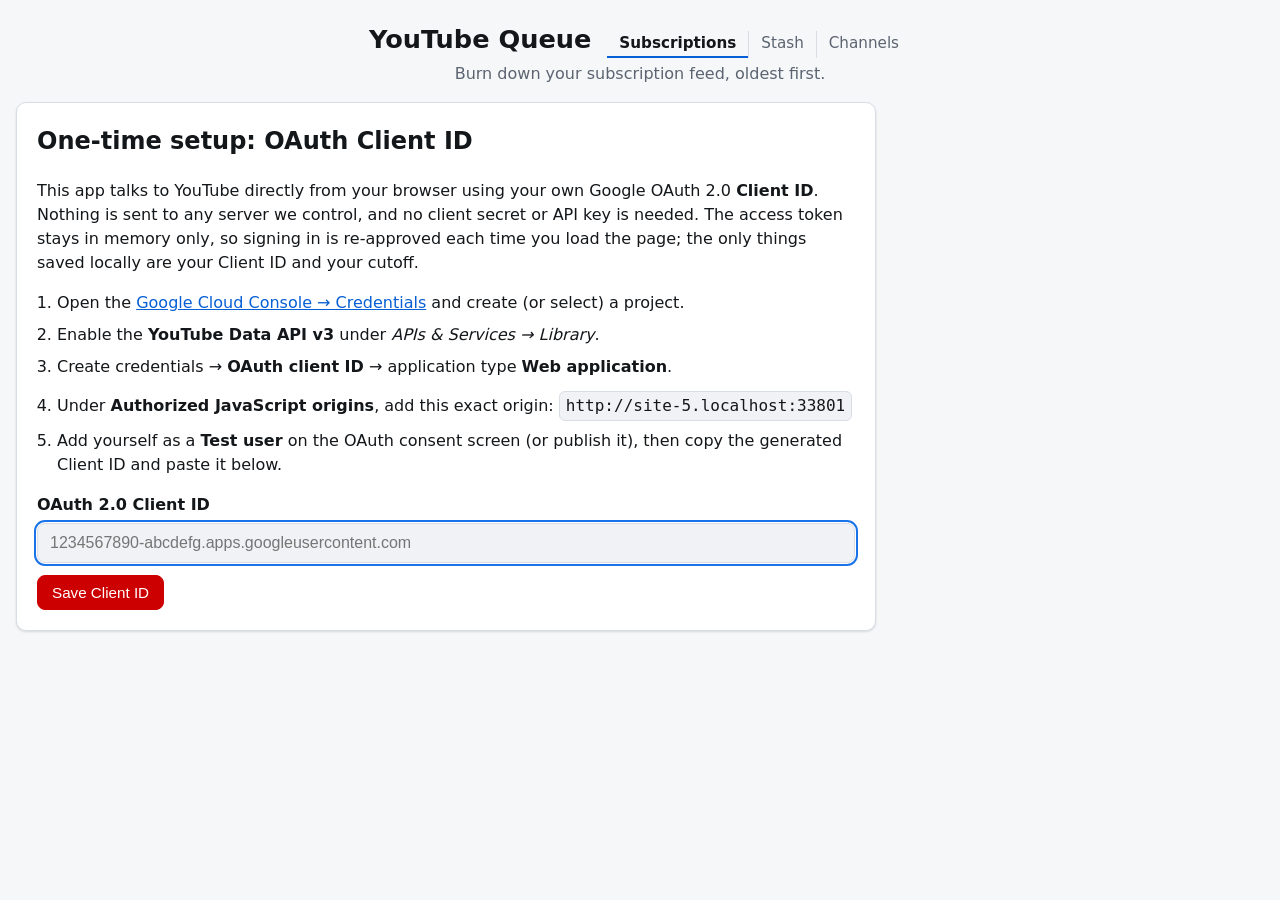
==== commit 007bf450: "OWL-14: Reach YouTube's own controls from the keyboard with \ Co-Authored-By: Claude Opus 5 (1M cont" ====
--- a/index.html
+++ b/index.html
@@ -226,7 +226,8 @@
           <strong>Player:</strong> <kbd>Space</kbd> play/pause &middot;
           <kbd>&larr;</kbd>/<kbd>&rarr;</kbd> seek &middot;
           <kbd>&minus;</kbd>/<kbd>+</kbd> speed &middot; <kbd>n</kbd> next &middot;
-          <kbd>l</kbd> like &middot; <kbd>m</kbd> mute &middot; <kbd>f</kbd> fullscreen
+          <kbd>l</kbd> like &middot; <kbd>m</kbd> mute &middot; <kbd>f</kbd> fullscreen &middot;
+          <kbd>\</kbd> focus player
           &nbsp;&middot;&nbsp;
           <strong>Other:</strong> <kbd>/</kbd> switch pane &middot;
           <kbd>[</kbd>&middot;<kbd>]</kbd> prev/next pane &middot;
--- a/styles.css
+++ b/styles.css
@@ -352,6 +352,23 @@
   outline: 2px solid var(--focus);
   outline-offset: 2px;
 }
+/* A POINTER press placed focus here, so no ring — app-wide, over EVERY outline
+   ring in this file (page-chrome's markPointerFocus owns the class). Chrome
+   flips a mouse-focused element to :focus-visible on the next keydown, any
+   keydown, so without this a clicked button rings from the first keypress while
+   the selection verdict — frozen when focus landed — still refuses it, and a
+   ringed control that arms nothing is exactly the contradiction the ring is
+   there to prevent. The suppression must be EXPLICIT: narrowing each ring rule
+   with :not() drops only the author ring and hands Chrome's own back (measured:
+   outline: auto 1px). The two row rings are box-shadows and so pass through
+   untouched, which is what leaves .row--pointed and .chan--pointed free to ring
+   a placement press on purpose. Text fields are the one exemption — a caret is
+   not the field's boundary, and an input arms no shortcut anyway (the typing
+   guard), so it has no contradiction to fix. That :not() also lifts this to
+   0,3,0, above every ring rule here, so it need not come last in the file. */
+.is-pointer-focused:focus-visible:not(.field__input) {
+  outline: none;
+}
 .btn:disabled {
   opacity: 0.5;
   cursor: not-allowed;
@@ -629,7 +646,9 @@
    cursor position for ArrowUp/ArrowDown, x, t and 1/5/2 (see initQueueFocus in
    page-chrome.js) — and only SOME of the ways focus reaches one are the user
    choosing a place. :focus-visible covers keyboard focus and the programmatic
-   focus Chrome propagates it to; .row--pointed covers the one pointer gesture
+   focus that states it (page-chrome's focusByGesture, which passes focusVisible
+   from the gesture in flight rather than leaving it to a heuristic Chrome
+   revises on the next keydown); .row--pointed covers the one pointer gesture
    that IS a placement, a click on the card's own body. What plain :focus would
    also have caught, and must not: the app rescuing focus onto a card after a
    MOUSE press on a control that disabled itself (Clean up, Trim front, Show
@@ -644,6 +663,17 @@
   outline: 2px solid transparent;
   outline-offset: 2px;
   box-shadow: 0 0 0 2px var(--bg), 0 0 0 4px var(--focus), var(--shadow);
+}
+/* Focus stayed on a card the pointer just DESELECTED, so the ring must not come
+   back: a press on the thumbnail of an already-focused card unmarks it, and
+   ui.js then re-focuses the row focus is already on — a no-op, which is the one
+   route by which focusVisible cannot be stated (the option only applies when
+   focus actually moves). Chrome's flip on the next keydown would otherwise ring
+   a card the shortcuts refuse. Restores the resting shadow explicitly rather
+   than narrowing the rule above, which would hand the ring back; page-chrome's
+   pointerdown owns the class and the next focusin clears it. */
+.row.row--unringed:focus-visible {
+  box-shadow: var(--shadow);
 }
 
 .row__thumb-btn {
@@ -1307,8 +1337,9 @@
 /* The pane is a tab stop (tabindex="0" in the HTML), so this ring appears for
    three gestures: a Tab out of the queue, the '/' pane toggle, and the handoff
    off a now-playing control that is about to vanish (showPlayerEmpty). It is
-   :focus-visible, so those draw a ring for a keyboard user while a CLICK on the
-   pane background focuses it silently — the wanted behaviour either way.
+   :focus-visible, so those draw a ring for a keyboard user; a CLICK on the pane
+   background focuses it silently, and the general pointer-focus rule near the
+   top of this file is what holds that answer past the next keydown.
    The offset must stay NON-NEGATIVE, keeping the ring wholly OUTSIDE the border
    box: an element paints its outline BEFORE its descendants, so an inset ring is
    painted over by .player__frame (full-bleed, black, flush to the pane's top and
@@ -1324,7 +1355,6 @@
   outline: 2px solid var(--focus);
   outline-offset: 0;
 }
-
 .player {
   display: flex;
   flex-direction: column;
@@ -1359,6 +1389,18 @@
   background: #000;
   border-radius: var(--radius);
   overflow: hidden;
+}
+/* Focus is INSIDE the cross-origin frame, put there by the '\' key: the outer
+   document cannot ring what it cannot see, and the frame's own body draws
+   nothing, so page-chrome mirrors its note as this class (a class, never
+   :focus-within — see the note's comment there). The .btn ring exactly, and
+   that is the bound: the box is flush to the pane's top and left corner, so
+   above 1080px the ring sits in the 6px band the pane reserves, which holds a
+   4px reach (2px outset over 2px) with 2px over — widen either and the top and
+   left segments clip. Stacked, nothing clips. */
+.player__frame--focused {
+  outline: 2px solid var(--focus);
+  outline-offset: 2px;
 }
 /* The YT iframe replaces #player-mount; it and the empty overlay fill the box. */
 .player__frame iframe,
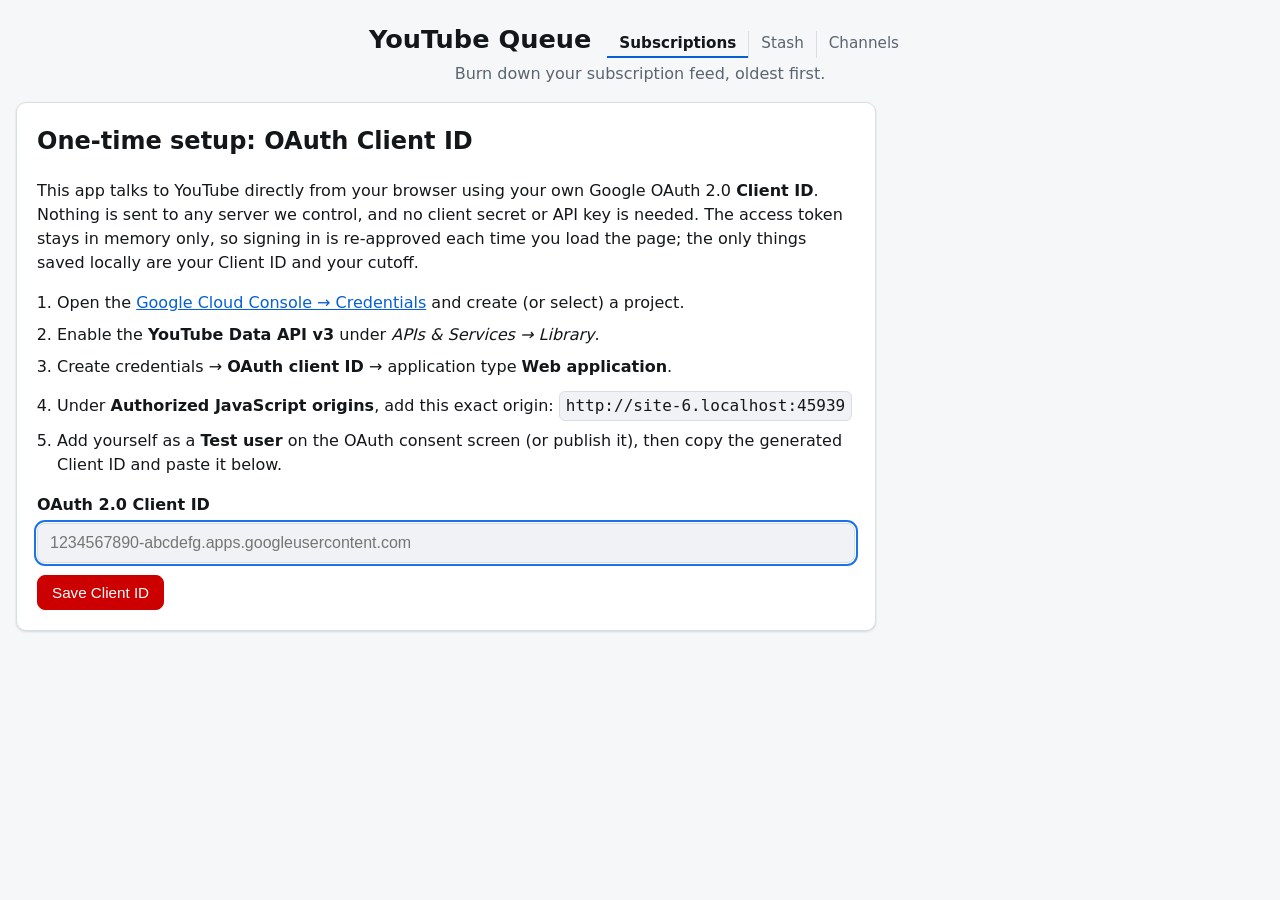
==== commit 653544e9: "Show the publish date beside the air date in the player bar - The now-playing bar shows `publishedAt" ====
--- a/index.html
+++ b/index.html
@@ -269,10 +269,7 @@
                    control is a disabled stub in that state, so the empty player
                    reads as just the frame. Ships hidden — nothing plays at load. -->
               <div id="player-bar" class="player__bar" hidden>
-                <div class="player__info">
-                  <p id="player-title" class="player__title" aria-live="polite"></p>
-                  <div id="player-meta" class="player__meta"></div>
-                </div>
+                <p id="player-title" class="player__title" aria-live="polite"></p>
                 <div class="player__controls">
                   <button
                     id="like-btn"
@@ -322,6 +319,7 @@
                     ⏭
                   </button>
                 </div>
+                <div id="player-meta" class="player__meta"></div>
               </div>
               <div id="player-description" class="player__description" hidden></div>
             </div>
--- a/styles.css
+++ b/styles.css
@@ -737,6 +737,23 @@
   line-height: 1.2;
   pointer-events: none;
 }
+.row__live {
+  position: absolute;
+  right: 6px;
+  top: 6px;
+  padding: 2px 6px;
+  border-radius: 4px;
+  background: rgba(0, 0, 0, 0.8);
+  color: #fff;
+  font-size: 0.66rem;
+  font-weight: 800;
+  letter-spacing: 0.04em;
+  line-height: 1.2;
+  pointer-events: none;
+}
+.row__live--on {
+  background: #cc0000;
+}
 
 /* Play (▶) overlay — revealed on hover of the thumbnail button. */
 .row__play {
@@ -877,9 +894,9 @@
    the card and the page's right edge with it (a 175px viewport put the box at
    x = 207). Wrapped at its own spaces is the least-bad reading there.
    A CONTAINER query, not a media query, because the question is about this column
-   rather than the viewport: the container is .row__sub / .player__meta (see the
-   container-type on each) and a size query reads its CONTENT box — exactly the
-   width left after the avatar's indent, on either page and in either layout.
+   rather than the viewport: the container is .row__sub (see its container-type)
+   and a size query reads its CONTENT box — exactly the width left after the
+   avatar's indent, on either page and in either layout.
    150px is the widest a short-month timestamp runs across locales ("Sep 24, 2026,
    05:00 PM" and the like) plus slack, and erring HIGH is the safe direction: above
    the true threshold the cost is a date split over two lines, below it a page that
@@ -891,6 +908,21 @@
     white-space: normal;
   }
 }
+/* The bar needs no threshold: there "· date" is ONE atomic box (renderPlayerMeta
+   in js/ui.js), so a date that does not fit moves WHOLE to the next line, dot
+   and all — below the avatar, where a line is the row's full width — and wraps
+   at its own spaces only when even that cannot hold it. Exact at every width
+   and in every locale, where a threshold has to guess the widest label
+   ("Scheduled …" in pt-BR runs 227px). `top` keeps the dot on a wrapped date's
+   FIRST line; an inline-block's baseline is its last. */
+.player__date {
+  display: inline-block;
+  max-width: 100%;
+  vertical-align: top;
+}
+.player__date .row__time-abs {
+  white-space: normal;
+}
 
 /* Channel avatar (always present — image or letter placeholder — so the sub-row,
    and therefore the card, keeps a uniform height in every state). */
@@ -913,15 +945,15 @@
   line-height: 1;
   text-transform: uppercase;
 }
-/* In a meta row and in a channel row alike, it is out of flow, pinned to the
-   row's left edge
+/* In a card's meta row and in a channel row alike, it is out of flow, pinned to
+   the row's left edge
    and centred on the row's FULL height, which is what centres it against a name
    that has wrapped. It stays a DESCENDANT of .row__channel-link, so a click on
    it still follows the link: out of flow is a geometry exemption, not a
    hit-testing one. (position blockifies the placeholder's inline-flex to flex,
-   so its letter stays centred.) */
+   so its letter stays centred.) The now-playing bar floats it instead; see
+   .player__meta. */
 .row__sub .row__avatar,
-.player__meta .row__avatar,
 .chan__identity .row__avatar {
   position: absolute;
   left: 0;
@@ -973,8 +1005,8 @@
    gap) inside a queue pane fixed at 400px, so it tightens its own gaps a little
    and Skip gives back the rest — rather than squeezing ▶ Play below its label
    width, which (min-width: auto) would overflow the card instead of shrinking.
-   Both rules are scoped with :has, so the stash footer, which renders no menu,
-   keeps its exact previous proportions. */
+   Both rules are scoped with :has, so a footer that renders no menu keeps its
+   exact previous proportions. */
 .row__actions:has(.row__menu) {
   gap: 6px;
 }
@@ -1127,6 +1159,67 @@
 .row__menu-item:focus-visible {
   outline: 2px solid var(--focus);
   outline-offset: -2px;
+}
+
+/* ---- Drag-to-reorder (stash) ---- */
+
+/* The positioning context for the grip and the drop line. No z-index, so the
+   card makes no stacking context and the menu panel still clears the sticky
+   header exactly as before. */
+.row--reorderable {
+  position: relative;
+}
+/* Top-CENTRE of the thumbnail, clear of SHORTS (left) and UPCOMING/LIVE
+   (right), in the same dark badge style. Shown on hover only: it is a mouse
+   affordance, and the keyboard has the menu and the Shift keys. The glyph is a
+   `content` like the menu trigger's (U+283F, a 6-dot grip). */
+.row__grip {
+  position: absolute;
+  top: 6px;
+  left: 50%;
+  transform: translateX(-50%);
+  z-index: 1;
+  padding: 2px 12px;
+  border-radius: 4px;
+  background: rgba(0, 0, 0, 0.8);
+  color: #fff;
+  font-size: 0.9rem;
+  line-height: 1.2;
+  cursor: grab;
+  user-select: none;
+  opacity: 0;
+  transition: opacity 0.12s ease;
+}
+.row__grip::before {
+  content: "\283F";
+}
+.row:hover .row__grip,
+.row--dragging .row__grip {
+  opacity: 1;
+}
+.row__grip:active {
+  cursor: grabbing;
+}
+.row--dragging {
+  opacity: 0.5;
+}
+/* The drop line, centred in the 16px gap between cards (.queue's gap). */
+.row--drop-before::before,
+.row--drop-after::after {
+  content: "";
+  position: absolute;
+  left: 0;
+  right: 0;
+  height: 4px;
+  border-radius: 2px;
+  background: var(--accent);
+  pointer-events: none;
+}
+.row--drop-before::before {
+  top: -11px;
+}
+.row--drop-after::after {
+  bottom: -11px;
 }
 
 /* ---- Non-embeddable cards (↗ YouTube) ---- */
@@ -1369,7 +1462,7 @@
      info and controls all live in this wrapper, so the info still aligns to the
      video's LEFT edge and the right-aligned controls to its RIGHT edge. */
   width: 100%;
-  /* Query container: whether the player__bar can hold info + controls side by
+  /* Query container: whether the player__bar can hold title + controls side by
      side depends on THIS wrapper's width (which tracks the video), NOT the
      viewport — so the stack-order switch below is driven by a @container query.
      It now fires in the STACKED layout only: the frame's 1080px floor holds the
@@ -1431,32 +1524,24 @@
 .player__empty-text {
   margin: 0;
 }
+/* Title and controls side by side, then the channel/date row (#player-meta)
+   across the FULL width beneath both — under the controls was dead space. All
+   by auto-placement in SOURCE order: the meta row is last in the markup and
+   spans both columns, so Tab runs title → controls → channel as the eye does.
+   The title's track has a 0 minimum, so a long title wraps within it rather than
+   pushing the controls off their row; the @container query near the bottom of
+   this file is the one thing that stacks them. */
 .player__bar {
-  display: flex;
-  /* NOWRAP so the controls can NEVER wrap onto a line BELOW the title. As the
-     pane narrows, the info block (below) shrinks and the title wraps to multiple
-     lines within the remaining width while the controls stay pinned right. The
-     ONLY way controls leave this row is the @container query near the bottom of
-     this file, which stacks them ABOVE the title (never below). The controls'
-     own row wraps within itself when it must (see .player__controls); that is
-     not this row wrapping, and it still puts nothing below the title. */
-  flex-wrap: nowrap;
-  align-items: flex-start; /* multi-line title top-aligns with the controls */
-  gap: 10px;
-  justify-content: space-between;
+  display: grid;
+  grid-template-columns: minmax(0, 1fr) auto;
+  align-items: start; /* a multi-line title top-aligns with the controls */
+  gap: 8px 10px;
 }
 /* An author display value overrides the UA [hidden] rule, so hide explicitly.
    Hidden whenever nothing is playing; .player's flex `gap` applies only BETWEEN
    visible items, so no empty box, border or gap is left behind. */
 .player__bar[hidden] {
   display: none;
-}
-.player__info {
-  min-width: 0; /* allow the flex item to shrink below its content's width */
-  flex: 1 1 0; /* shrink/grow from a 0 basis so the title wraps instead of pushing */
-  display: flex;
-  flex-direction: column;
-  gap: 4px;
 }
 .player__title {
   margin: 0;
@@ -1468,17 +1553,43 @@
   white-space: normal;
   overflow-wrap: anywhere;
 }
-/* Player info meta row (avatar + channel + date), mirroring a card's meta row —
-   one in-flow block over an out-of-flow avatar, for the reasons in .row__sub. */
+/* The now-playing meta row (avatar + channel + dates): a card's meta row bar one
+   thing — the avatar FLOATS instead of leaving the flow, so the text wraps
+   AROUND it: lines beside it are indented, and a long name or the second date
+   returns to the left edge once past it, where a card's row is indented all the
+   way down. The float is still inside .row__channel-link, so a click on it still
+   follows the link; the ring is the one thing it costs (see below).
+   One line still centres on the 36px avatar: the padding lowers the text by half
+   the difference and the float's equal negative margin lifts the avatar back to
+   the top (a float's border box may rise into its container's padding). As a
+   flow root this row grows to hold the float, so one line is a 36px row, as
+   before. 1.35rem is the line: the body's 1.5 × this 0.9rem, in rem because the
+   placeholder avatar sets its own size. No `metarow` container here: the bar's
+   dates wrap by another rule (see .player__date). */
 .player__meta {
-  position: relative;
-  container: metarow / inline-size; /* as .row__sub, and for the same date rule */
-  display: flex;
-  align-items: center;
-  min-height: 36px;
-  padding-left: 42px; /* as .row__sub */
+  --meta-lift: calc((36px - 1.35rem) / 2);
+  display: flow-root;
+  grid-column: 1 / -1;
+  padding-top: var(--meta-lift);
   color: var(--text-dim);
   font-size: 0.9rem;
+}
+.player__meta .row__avatar {
+  float: left;
+  margin: calc(-1 * var(--meta-lift)) 6px 0 0; /* 6px: .row__sub's gap after it */
+}
+/* The link's own outline would trace the floated avatar too — Chrome counts a
+   float among an inline's outline rects, where it skips a positioned box — so
+   here the ring moves onto the NAME, all it ever hugs in a card: the same ring,
+   fragmenting per line the same way. The :not() carries over the pointer rule
+   (.is-pointer-focused, near the top), which can only reach the focused link. */
+.player__meta .row__channel-link:focus-visible {
+  outline: none;
+}
+.player__meta .row__channel-link:focus-visible:not(.is-pointer-focused) .row__channel {
+  outline: 2px solid var(--focus);
+  outline-offset: 1px;
+  border-radius: 4px;
 }
 /* STRETCH, so the row is one height: .btn--icon (❤ / ⏭) and .btn--speed size
    themselves differently, and a base .btn's height is font-dependent besides.
@@ -1493,13 +1604,11 @@
      the two-pane layout, so both bar layouts keep their single line. Chosen over
      relaxing the 3.5rem min-width below, which does fit one line at 320px but at
      36–55px a button, neither an even row nor a touch target, on exactly the
-     screens that are touched. This is the controls' OWN line only — .player__bar
-     stays nowrap, so they still never drop BELOW the title; the @container query
-     alone moves them, and above it. The stretch works per line, so each line is
-     its own tallest control's height. */
+     screens that are touched. This is the controls' OWN line only — they still
+     never leave the title's row; the @container query alone moves them. The
+     stretch works per line, so each line is its own tallest control's height. */
   flex-wrap: wrap;
   gap: 8px;
-  flex: 0 0 auto;
 }
 /* The now-playing video's description, below the sticky frame + info bar. Scrolls
    with the player pane (.workspace__player is overflow-y:auto). Preserves the
@@ -1685,7 +1794,7 @@
 }
 
 /* Player bar stacking, driven by the PLAYER PANE width (see container-type on
-   .player), so it fires wherever the bar is too narrow to hold info + controls on
+   .player), so it fires wherever the bar is too narrow to hold title + controls on
    one line. In practice that is the STACKED layout alone: the frame's 1080px
    floor keeps the two-pane column at 636px or more, clear of this threshold even
    once the pane's own scrollbar takes 15px off it. That is deliberate — two
@@ -1696,15 +1805,15 @@
    screenshot sits at ~34.4rem, right on the old 34rem edge) while keeping genuinely
    wide panes side by side (e.g. a ~620px / ~38.75rem laptop pane, and far wider
    desktop panes). Erring toward stacking is the desired direction. Above it, the
-   wide info-left / controls-right layout and the equal-width buttons are
+   wide title-left / controls-right layout and the equal-width buttons are
    unchanged.
-   The stacked bar keeps SOURCE order — title, then channel/date, then the
-   controls — so the row of buttons sits BELOW the two links it follows in the
-   tab order. It used to be hoisted above them with `order: -1`, which put the
-   focus order and the visual order at odds for every keyboard user. */
+   The stacked bar keeps SOURCE order — title, then the controls, then
+   channel/dates — one column of the same grid, so the visual order is the tab
+   order here too. Never reorder it (`order`, explicit grid rows): that puts
+   focus order and visual order at odds for every keyboard user. */
 @container player (max-width: 38rem) {
   .player__bar {
-    flex-direction: column;
+    grid-template-columns: minmax(0, 1fr);
     align-items: stretch;
   }
 }
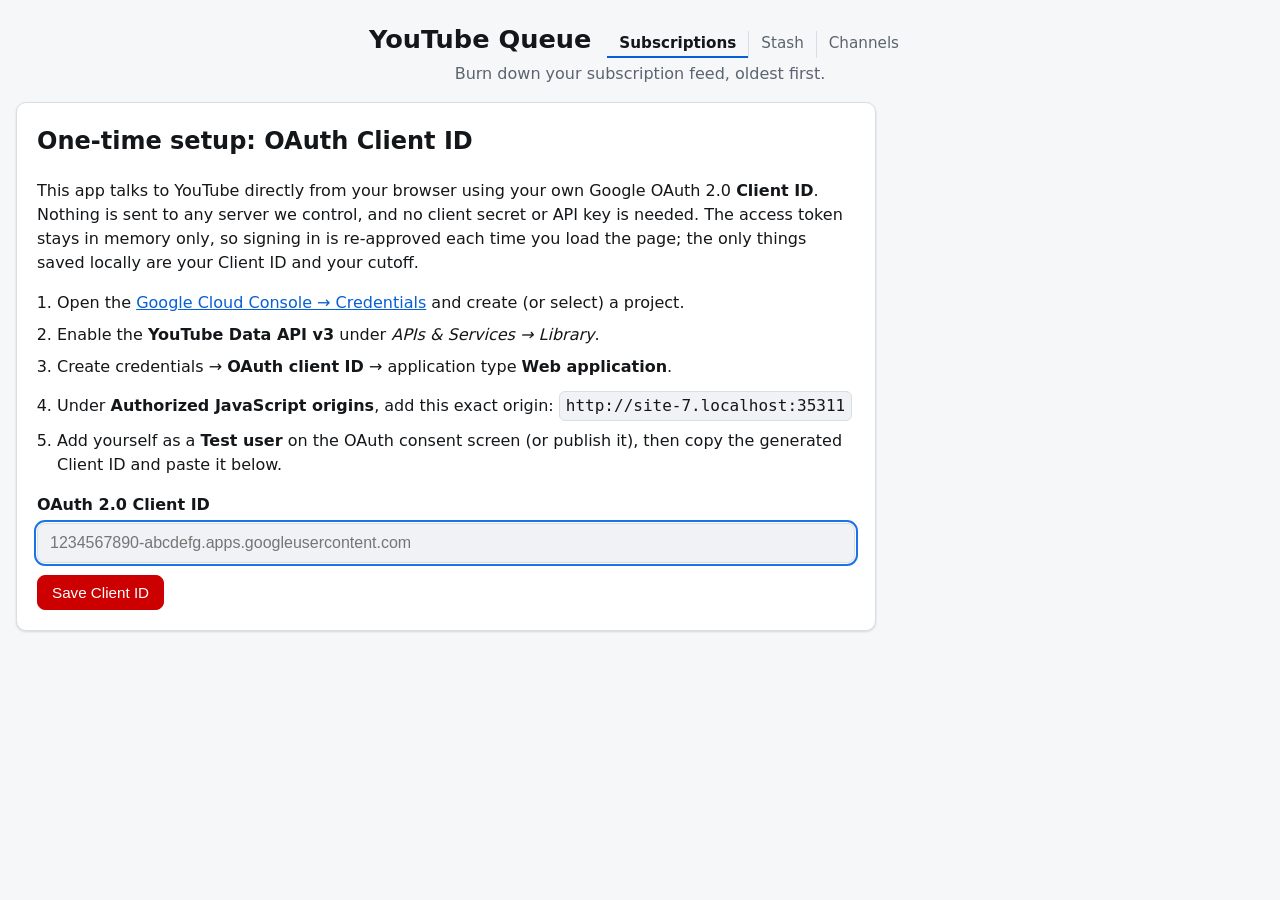
==== commit d49be674: "Load the playing video's comments on demand under its description Both player pages get a "Load comm" ====
--- a/index.html
+++ b/index.html
@@ -322,6 +322,9 @@
                 <div id="player-meta" class="player__meta"></div>
               </div>
               <div id="player-description" class="player__description" hidden></div>
+              <!-- Loaded on demand; js/comments.js owns everything inside and
+                   shows it only while a video is playing. -->
+              <section id="player-comments" class="player__comments" aria-label="Comments" hidden></section>
             </div>
           </aside>
 
--- a/styles.css
+++ b/styles.css
@@ -1640,6 +1640,179 @@
 .player__desc-ts:focus-visible,
 .player__desc-link:focus-visible {
   text-decoration: underline;
+}
+/* The now-playing video's comments (js/comments.js), under the description and
+   inset like it. That inset is also what keeps every ring in here — the .btn's
+   4px reach, a comment landing's 6px — well clear of the pane's clip edge. */
+.player__comments {
+  display: flex;
+  flex-direction: column;
+  align-items: flex-start; /* the two .btns keep their own width */
+  gap: 16px;
+  margin-top: 4px;
+  padding: 12px 14px;
+  border-top: 1px solid var(--border);
+  font-size: 0.9rem;
+}
+.player__comments[hidden] {
+  display: none;
+}
+/* The ladder's last rung when the button that loaded a page goes (tabindex -1):
+   a landing, not a control, and as tall as every comment in it — the
+   .queue:focus / .empty:focus reasoning. */
+.player__comments:focus {
+  outline: none;
+}
+.comments__list,
+.comments__replies {
+  list-style: none;
+  margin: 0;
+  padding: 0;
+  display: flex;
+  flex-direction: column;
+  gap: 16px;
+}
+.comments__list {
+  align-self: stretch;
+}
+.comments__replies {
+  gap: 12px;
+}
+/* A sub-thread (queue.js's nestReplies): one level deeper, its avatars under
+   the root reply's text (24px avatar + the 10px gap). */
+.comments__subreplies {
+  list-style: none;
+  margin: 12px 0 0;
+  padding: 0 0 0 34px;
+  display: flex;
+  flex-direction: column;
+  gap: 12px;
+}
+.comments__more-nested {
+  margin: 8px 0 0 30px; /* 34px, less the text button's own -4px pull */
+}
+/* The disclosure's target: the root replies plus their "Show more replies". */
+.comments__replies-panel {
+  display: flex;
+  flex-direction: column;
+  align-items: flex-start;
+  gap: 8px;
+  margin-top: 10px;
+}
+.comments__replies-panel[hidden] {
+  display: none;
+}
+.comments__replies-panel .comments__replies {
+  align-self: stretch;
+}
+.comment {
+  display: grid;
+  grid-template-columns: auto minmax(0, 1fr);
+  gap: 10px;
+  align-items: start;
+  border-radius: 6px;
+}
+/* A LANDING (focused only by script, when the button that loaded it went away),
+   ringed so a keyboard user sees where focus went. 6px reach, inside the
+   section's 14px inset. */
+.comment:focus-visible {
+  outline: 2px solid var(--focus);
+  outline-offset: 4px;
+}
+.comment .row__avatar {
+  width: 32px;
+  height: 32px;
+  font-size: 0.95rem;
+}
+.comments__replies .row__avatar {
+  width: 24px;
+  height: 24px;
+  font-size: 0.75rem;
+}
+.comment__body {
+  min-width: 0;
+}
+.comment__head {
+  margin: 0;
+  color: var(--text-dim);
+  font-size: 0.85rem;
+}
+.comment__author {
+  font-weight: 600;
+  color: var(--text);
+  overflow-wrap: anywhere;
+}
+.comment__dot {
+  opacity: 0.6;
+}
+.comment__text {
+  margin: 2px 0 0;
+  white-space: pre-wrap; /* the comment's own line breaks */
+  overflow-wrap: anywhere; /* .row__title's rule: no token runs off the pane */
+  line-height: 1.5;
+}
+/* Under the comment's text, past its avatar (32px + the 10px gap). */
+.comments__thread-tail {
+  padding-left: 42px;
+  margin-top: 4px;
+}
+/* A text button, the description links' accent: a .btn per thread (the reply
+   toggle, "Show more replies", a sub-thread's "Show N more") would be a column
+   of boxes louder than the comments. The toggle's chevron is alt-text-free generated content, so its
+   name stays "3 replies". */
+.comments__text-btn {
+  padding: 2px 4px;
+  margin-left: -4px;
+  border: 0;
+  border-radius: 4px;
+  background: none;
+  color: var(--accent);
+  font: inherit;
+  font-weight: 600;
+  cursor: pointer;
+}
+.comments__toggle::before {
+  content: '▸' / '';
+  display: inline-block;
+  width: 1em;
+}
+.comments__toggle[aria-expanded='true']::before {
+  content: '▾' / '';
+}
+.comments__text-btn:hover {
+  text-decoration: underline;
+}
+.comments__text-btn:focus-visible {
+  outline: 2px solid var(--focus);
+  outline-offset: 1px;
+}
+.comments__text-btn[aria-disabled='true'] {
+  opacity: 0.5;
+  cursor: not-allowed;
+}
+.comments__status {
+  margin: 0;
+  color: var(--text-dim);
+  border-radius: 4px;
+}
+.comments__status:focus-visible {
+  outline: 2px solid var(--focus);
+  outline-offset: 2px;
+}
+/* A phone-width player: the two reply indents took ~40% of the column (124px
+   of 307 at a 360px viewport), so they shrink to a step that still reads as
+   nesting and stop lining avatars up under the text above. LAST in the block,
+   since it overrides rules of equal specificity above it. */
+@container player (max-width: 30rem) {
+  .comments__thread-tail {
+    padding-left: 20px;
+  }
+  .comments__subreplies {
+    padding-left: 16px;
+  }
+  .comments__more-nested {
+    margin-left: 12px;
+  }
 }
 .player__speeds {
   display: flex;
